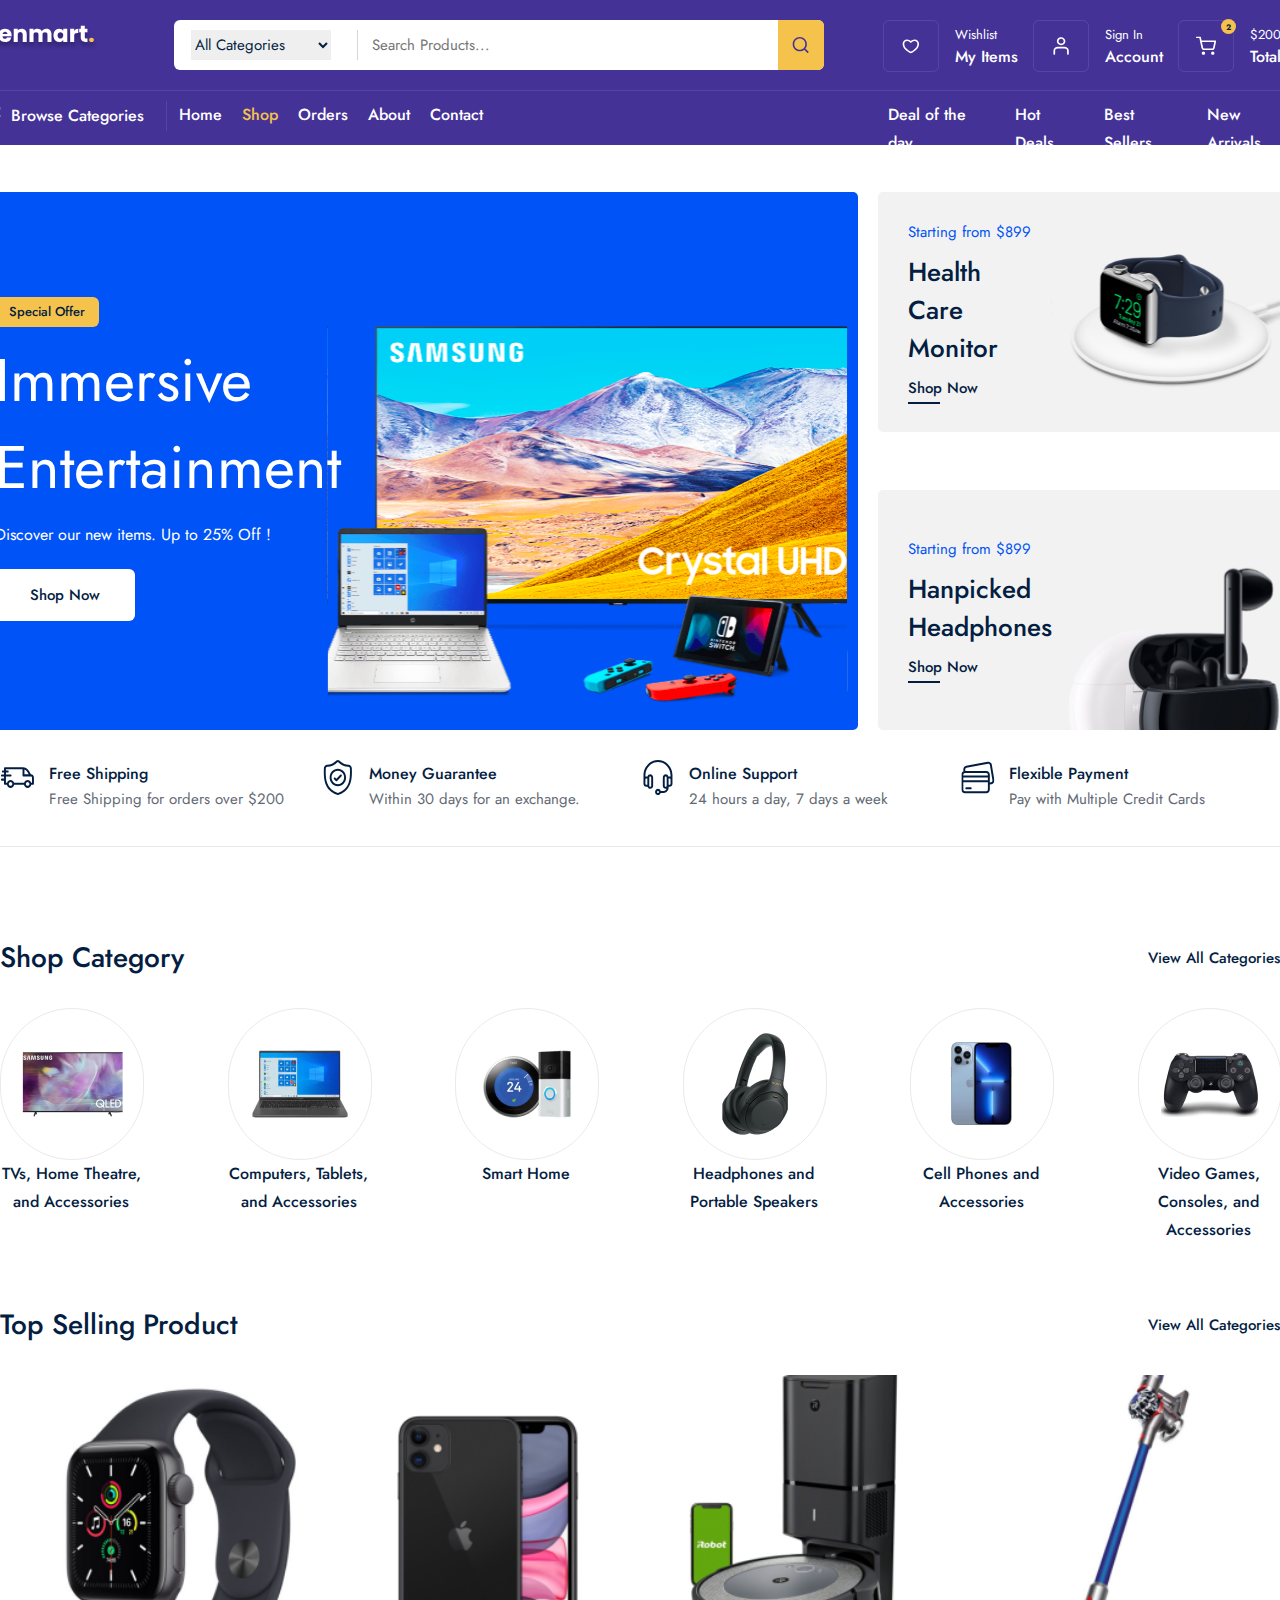
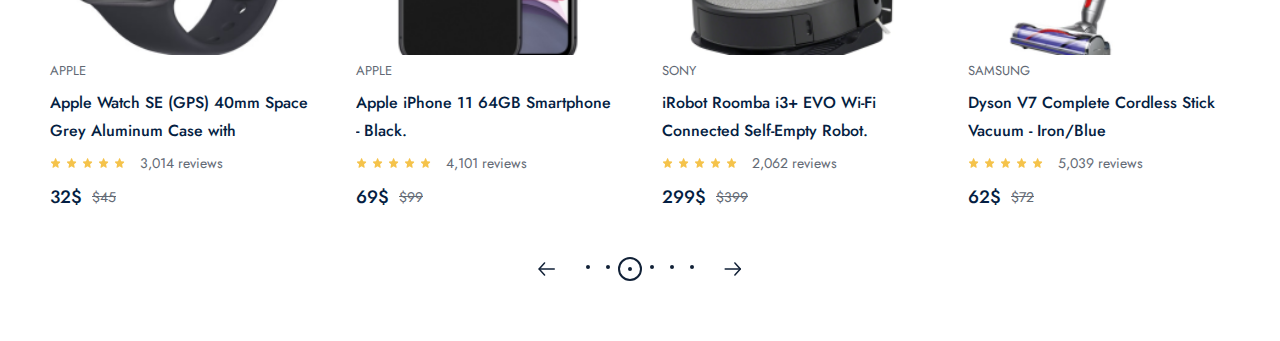
==== index.html @ 756225a0 "fix: refactor top selling product view" ====
<!DOCTYPE html>
<html lang="en">
  <head>
    <meta charset="UTF-8" />
    <meta name="viewport" content="width=device-width, initial-scale=1.0" />
    <title>Zenmart</title>
    <link
      href="https://fonts.googleapis.com/css2?family=Jost:ital,wght@0,100;0,200;0,300;0,400;0,500;0,600;0,700;0,800;0,900;1,100;1,200;1,300;1,400;1,500;1,600;1,700;1,800;1,900&display=swap"
      rel="stylesheet"
    />
    <link rel="stylesheet" href="public/css/command.css" />
    <link rel="stylesheet" href="public/css/home.css" />
  </head>
  <body>
    <div class="navbar_frame">
      <div class="container">
        <div class="navbar_top">
          <a href="">
            <img src="public/images/icons/Zenmart..svg" alt="" />
          </a>
          <div class="nav_search_frame">
            <div class="search_box">
              <div class="category_list">
                <select>
                  <option value="" selected>All Categories</option>
                  <option value="">Computer</option>
                </select>
              </div>
              <input type="sarch" placeholder="Search Products..." />
            </div>
            <div class="search_icon_box">
              <img src="public/images/icons/search 1.svg" alt="" />
            </div>
          </div>
          <div class="nav_top_menu">
            <a href="">
              <div class="top_menu_box">
                <div class="box_icon_box">
                  <img src="public/images/icons/heart 1.svg" alt="" />
                </div>
                <div class="box_info_box">
                  <span>Wishlist</span>
                  <strong>My Items</strong>
                </div>
              </div>
            </a>
            <a href="">
              <div class="top_menu_box">
                <div class="box_icon_box">
                  <img src="public/images/icons/profile 1.svg" alt="" />
                </div>
                <div class="box_info_box">
                  <span>Sign In</span>
                  <strong>Account</strong>
                </div>
              </div>
            </a>
            <a href="">
              <div class="top_menu_box">
                <div class="box_icon_box">
                  <div class="basket_count">2</div>
                  <img src="public/images/icons/shopping-cart 1.svg" alt="" />
                </div>
                <div class="box_info_box">
                  <span>$200.99</span>
                  <strong>Total</strong>
                </div>
              </div>
            </a>
          </div>
        </div>
        <div class="navbar_bott">
          <div class="navbar_bott_menu_box">
            <div class="browse_box">
              <img src="public/images/icons/Group 44.svg" alt="" />
              <span>Browse Categories</span>
            </div>
            <div class="navbar_route_menu">
              <div class="router_menu">
                <a href="">Home</a>
              </div>
              <div class="router_menu">
                <a href="" class="active">Shop</a>
              </div>
              <div class="router_menu">
                <a href="">Orders</a>
              </div>
              <div class="router_menu">
                <a href="">About</a>
              </div>
              <div class="router_menu">
                <a href="">Contact</a>
              </div>
            </div>
            <div class="sorting_menu">
              <span>Deal of the day</span>
              <span>Hot Deals</span>
              <span>Best Sellers</span>
              <span>New Arrivals</span>
            </div>
          </div>
        </div>
      </div>
    </div>
    <div class="home_page">
      <div class="header_frame">
        <div class="container">
          <div class="header_left">
            <div class="header_content">
              <div>Special Offer</div>
              <span>Immersive Entertainment</span>
              <p>Discover our new items. Up to 25% Off !</p>
              <a href="">Shop Now</a>
              <img src="public/images/other/Header image 1.svg" alt="" />
            </div>
          </div>
          <div class="header_right">
            <div class="header_box">
              <div class="box_left">
                <span>Starting from $899</span>
                <p>Health Care Monitor</p>
                <a href="">Shop Now</a>
                <div class="hover_border"></div>
              </div>
              <div class="box_right">
                <img src="public/images/other/Header1-2.svg" alt="" />
              </div>
            </div>
            <div class="header_box">
              <div class="box_left">
                <span>Starting from $899</span>
                <p>Hanpicked Headphones</p>
                <a href="">Shop Now</a>
                <div class="hover_border"></div>
              </div>
              <div class="box_right">
                <img src="public/images/other/Header1-3.svg" alt="" />
              </div>
            </div>
          </div>
        </div>
      </div>
      <div class="service_frame">
        <div class="container">
          <div class="service_box">
            <img src="public/images/icons/fast-delivery 1.svg" alt="" />
            <div class="service_content">
              <span>Free Shipping</span>
              <p>Free Shipping for orders over $200</p>
            </div>
          </div>
          <div class="service_box">
            <img src="public/images/icons/shield 1.svg" alt="" />
            <div class="service_content">
              <span>Money Guarantee</span>
              <p>Within 30 days for an exchange.</p>
            </div>
          </div>
          <div class="service_box">
            <img src="public/images/icons/headphones 1.svg" alt="" />
            <div class="service_content">
              <span>Online Support</span>
              <p>24 hours a day, 7 days a week</p>
            </div>
          </div>
          <div class="service_box">
            <img src="public/images/icons/credit-card 1.svg" alt="" />
            <div class="service_content">
              <span>Flexible Payment</span>
              <p>Pay with Multiple Credit Cards</p>
            </div>
          </div>
        </div>
      </div>
      <div class="shop_category_frame">
        <div class="container">
          <div class="category_top">
            <span>Shop Category</span>
            <a href="">View All Categories</a>
          </div>
          <div class="category_wrapper">
            <div class="category_box">
              <div class="category_img_box">
                <img src="public/images/category/TVs,Home.png" alt="" />
              </div>
              <span>TVs, Home Theatre, and Accessories</span>
            </div>
            <div class="category_box">
              <div class="category_img_box">
                <img
                  src="public/images/category/Computers,Tablets.png"
                  alt=""
                />
              </div>
              <span>Computers, Tablets, and Accessories</span>
            </div>
            <div class="category_box">
              <div class="category_img_box">
                <img src="public/images/category/Smart Home.png" alt="" />
              </div>
              <span>Smart Home</span>
            </div>
            <div class="category_box">
              <div class="category_img_box">
                <img src="public/images/category/Headphones.png" alt="" />
              </div>
              <span>Headphones and Portable Speakers</span>
            </div>
            <div class="category_box">
              <div class="category_img_box">
                <img src="public/images/category/Cell phone.png" alt="" />
              </div>
              <span>Cell Phones and Accessories</span>
            </div>
            <div class="category_box">
              <div class="category_img_box">
                <img src="public/images/category/Video Games.png" alt="" />
              </div>
              <span>Video Games, Consoles, and Accessories</span>
            </div>
          </div>
        </div>
      </div>
      <div class="selling_product_frame">
        <div class="container">
          <div class="category_top">
            <span>Top Selling Product</span>
            <a href="">View All Categories</a>
          </div>
          <div class="product_wrapper">
            <div class="next_prev_box">
              <img src="public/images/icons/Arrows-1.svg" alt="" />
            </div>
            <div class="product_boxes">
              <div class="product_box">
                <a href="">
                  <div
                    class="product_img_box"
                    style="
                      background: url('public/images/products/Apple\ watch.png');
                      background-size: cover;
                    "
                  >
                    <div class="hover_box">
                      <button>Add to Cart</button>
                    </div>
                  </div>
                </a>
                <div class="product_content_box">
                  <span class="product_title">Apple</span>
                  <a href="">
                    <p class="product_desc">
                      Apple Watch SE (GPS) 40mm Space Grey Aluminum Case with
                    </p>
                  </a>
                  <div class="review_box">
                    <img src="public/images/icons/star.svg" alt="" />
                    <img src="public/images/icons/star.svg" alt="" />
                    <img src="public/images/icons/star.svg" alt="" />
                    <img src="public/images/icons/star.svg" alt="" />
                    <img src="public/images/icons/star.svg" alt="" />
                    <span>3,014 reviews</span>
                  </div>
                  <div class="price_box">
                    <strong>32$</strong>
                    <span>$45</span>
                  </div>
                </div>
              </div>
              <div class="product_box">
                <a href="">
                  <div
                    class="product_img_box"
                    style="
                      background: url('public/images/products/Iphone.png');
                      background-size: cover;
                    "
                  >
                    <div class="hover_box">
                      <button>Add to Cart</button>
                    </div>
                  </div>
                </a>
                <div class="product_content_box">
                  <span class="product_title">Apple</span>
                  <a href="">
                    <p class="product_desc">
                      Apple iPhone 11 64GB Smartphone - Black.
                    </p>
                  </a>
                  <div class="review_box">
                    <img src="public/images/icons/star.svg" alt="" />
                    <img src="public/images/icons/star.svg" alt="" />
                    <img src="public/images/icons/star.svg" alt="" />
                    <img src="public/images/icons/star.svg" alt="" />
                    <img src="public/images/icons/star.svg" alt="" />
                    <span>4,101 reviews</span>
                  </div>
                  <div class="price_box">
                    <strong>69$</strong>
                    <span>$99</span>
                  </div>
                </div>
              </div>
              <div class="product_box">
                <a href="">
                  <div
                    class="product_img_box"
                    style="
                      background: url('public/images/products/iRobot.png');
                      background-size: cover;
                    "
                  >
                    <div class="hover_box">
                      <button>Add to Cart</button>
                    </div>
                  </div>
                </a>
                <div class="product_content_box">
                  <span class="product_title">Sony</span>
                  <a href="">
                    <p class="product_desc">
                      iRobot Roomba i3+ EVO Wi-Fi Connected Self-Empty Robot.
                    </p>
                  </a>
                  <div class="review_box">
                    <img src="public/images/icons/star.svg" alt="" />
                    <img src="public/images/icons/star.svg" alt="" />
                    <img src="public/images/icons/star.svg" alt="" />
                    <img src="public/images/icons/star.svg" alt="" />
                    <img src="public/images/icons/star.svg" alt="" />
                    <span>2,062 reviews</span>
                  </div>
                  <div class="price_box">
                    <strong>299$</strong>
                    <span>$399</span>
                  </div>
                </div>
              </div>
              <div class="product_box">
                <a href="">
                  <div
                    class="product_img_box"
                    style="
                      background: url('public/images/products/Dyson\ v7.png');
                      background-size: cover;
                    "
                  >
                    <div class="hover_box">
                      <button>Add to Cart</button>
                    </div>
                  </div>
                </a>
                <div class="product_content_box">
                  <span class="product_title">Samsung</span>
                  <a href="">
                    <p class="product_desc">
                      Dyson V7 Complete Cordless Stick Vacuum - Iron/Blue
                    </p>
                  </a>
                  <div class="review_box">
                    <img src="public/images/icons/star.svg" alt="" />
                    <img src="public/images/icons/star.svg" alt="" />
                    <img src="public/images/icons/star.svg" alt="" />
                    <img src="public/images/icons/star.svg" alt="" />
                    <img src="public/images/icons/star.svg" alt="" />
                    <span>5,039 reviews</span>
                  </div>
                  <div class="price_box">
                    <strong>62$</strong>
                    <span>$72</span>
                  </div>
                </div>
              </div>
            </div>
            <div class="next_prev_box">
              <img src="public/images/icons/Arrows-2.svg" alt="" />
            </div>
          </div>
          <div class="pagination_box">
            <div class="pagination_main">
              <img src="public/images/icons/arrow-right.svg" alt="" />
              <div class="pagination_dot">
                <div class="dot">
                  <div></div>
                </div>
                <div class="dot">
                  <div></div>
                </div>
                <div class="dot active">
                  <div></div>
                </div>
                <div class="dot">
                  <div></div>
                </div>
                <div class="dot">
                  <div></div>
                </div>
                <div class="dot">
                  <div></div>
                </div>
              </div>
              <img src="public/images/icons/arrow-left.svg" alt="" />
            </div>
          </div>
        </div>
      </div>
    </div>
  </body>
</html>
---- public/css/command.css ----
html,
body {
  margin: 0;
  padding: 0;
}

a {
  text-decoration: none;
}

p {
  margin: 0;
}

.container {
  position: relative;
  width: 1320px;
  height: auto;
  display: flex;
}

/* NAVBAR */

.navbar_frame {
  position: relative;
  width: 100%;
  height: 145px;
  display: flex;
  flex-direction: row;
  justify-content: center;
  background: #443297;
}

.navbar_frame .container {
  padding: 20px 0px 14px;
  flex-direction: column;
}

.navbar_frame .navbar_top {
  width: 100%;
  height: 50px;

  display: flex;
  flex-direction: row;
}

.navbar_frame .navbar_top > a img {
  margin-right: 76px;
  width: 117px;
  height: 36px;
}

.navbar_frame .navbar_top .nav_search_frame {
  width: 650px;
  height: 50px;

  display: flex;
  flex-direction: row;
  align-items: center;

  background-color: #fff;
  border-radius: 6px;
}

.navbar_frame .navbar_top .search_box {
  padding: 10px 17px;
  width: auto;
  height: auto;

  display: flex;
  flex-direction: row;
  align-items: center;
}

.navbar_frame .search_box .category_list {
  width: 166px;
  height: 30px;

  display: flex;
  flex-direction: row;
  align-items: center;

  border-right: 1px solid #d6d6d6;
}

.navbar_frame .category_list select {
  width: 140px;
  height: 30px;

  border: none;
  outline: none;

  color: var(--Color-Text-Dark, #041e42);

  font-family: Jost;
  font-size: 15px;
  font-style: normal;
  font-weight: 400;
  line-height: 22px;
}

.navbar_frame .search_box input {
  margin-left: 12px;
  width: 387px;
  height: 22px;

  border: none;
  outline: none;

  color: var(--Color-Text-Light, #626974);

  font-family: Jost;
  font-size: 15px;
  font-style: normal;
  font-weight: 400;
  line-height: 22px;
}

.navbar_frame .nav_search_frame .search_icon_box {
  width: 50px;
  height: 50px;

  display: flex;
  justify-content: center;
  align-items: center;

  background: #f5c34b;
  border-radius: 0px 6px 6px 0px;
}

.navbar_frame .search_icon_box img {
  width: 20px;
  height: 20px;
}

.navbar_frame .navbar_top .nav_top_menu {
  margin-left: 59px;
  width: 416px;
  height: 50px;

  display: flex;
  flex-direction: row;
  justify-content: space-between;
}

.navbar_frame .nav_top_menu .top_menu_box {
  display: flex;
  flex-direction: row;
  align-items: center;
  cursor: pointer;
}

.navbar_frame .top_menu_box .box_icon_box {
  position: relative;
  margin-right: 16px;
  width: 54px;
  height: 50px;

  display: flex;
  justify-content: center;
  align-items: center;
  border-radius: 6px;
  border: 1px solid rgba(255, 255, 255, 0.1);
}

.navbar_frame .box_icon_box img {
  width: 22px;
  height: 22px;
}

.navbar_frame .top_menu_box .box_info_box {
  display: flex;
  flex-direction: column;
}

.navbar_frame .box_info_box span {
  font-family: Jost;
  font-size: 13px;
  font-style: normal;
  font-weight: 400;
  line-height: 22px;
  color: #fff;
}

.navbar_frame .box_info_box strong {
  color: #fff;
  font-family: Jost;
  font-size: 16px;
  font-style: normal;
  font-weight: 500;
  line-height: 22px;
}

.navbar_frame .box_icon_box .basket_count {
  position: absolute;
  width: 15px;
  height: 15px;
  top: -2px;
  right: -3px;

  display: flex;
  align-items: center;
  justify-content: center;

  background-color: #f5c34b;
  border-radius: 50%;
  color: #0b1e40;
  font-family: Jost;
  font-size: 8px;
  font-style: normal;
  font-weight: 700;
  line-height: normal;
}

.navbar_frame .navbar_bott {
  margin-top: 20px;
  width: 100%;
  height: 40px;

  display: flex;
  flex-direction: row;

  border-top: 1px solid #5746a1;
}

.navbar_frame .navbar_bott .navbar_bott_menu_box {
  margin-top: 10px;
  width: auto;
  height: auto;

  display: flex;
  flex-direction: row;
}

.navbar_frame .navbar_bott_menu_box .browse_box {
  width: 185px;
  height: 30px;

  display: flex;
  flex-direction: row;
  align-items: center;
  border-right: 1px solid #5746a1;
}

.navbar_frame .browse_box img {
  margin-right: 10px;
  width: 20px;
  height: 18px;
}

.navbar_frame .browse_box span {
  font-family: Jost;
  font-size: 16px;
  font-style: normal;
  font-weight: 500;
  line-height: 28px;
  color: #fff;
}

.navbar_frame .navbar_bott_menu_box .navbar_route_menu {
  margin-left: 12px;
  width: 690px;

  display: flex;
  flex-direction: row;
}

.navbar_frame .navbar_route_menu .router_menu {
  margin-right: 20px;
  width: auto;
  height: 41px;

  display: flex;
}

.navbar_frame .router_menu a {
  font-family: Jost;
  font-size: 16px;
  font-style: normal;
  font-weight: 500;
  line-height: 28px;
  color: #fff;
}

.navbar_frame .router_menu a.active {
  color: #f5c34b;
}

.navbar_frame .navbar_bott_menu_box .sorting_menu {
  display: flex;
  flex-direction: row;
}

.navbar_frame .sorting_menu span {
  margin-left: 20px;
  font-family: Jost;
  font-size: 16px;
  font-style: normal;
  font-weight: 500;
  line-height: 28px;
  color: #fff;
}
---- public/css/home.css ----
.home_page {
  padding-bottom: 60px;
  display: flex;
  flex-direction: column;
}

.container .category_top {
  width: 100%;
  height: auto;

  display: flex;
  flex-direction: row;
  justify-content: space-between;
  align-items: center;
}

.container .category_top span {
  font-family: "Jost";
  font-size: 1.75rem;
  font-style: normal;
  font-weight: 500;
  line-height: normal;
  color: var(--Color-Text-Dark, #041e42);
  text-transform: capitalize;
}

.container .category_top a {
  font-family: "Jost";
  font-size: 0.9375rem;
  font-style: normal;
  font-weight: 500;
  line-height: 1.375rem;
  color: var(--Color-Text-Dark, #041e42);
  text-transform: capitalize;
}

.container .category_top a:hover {
  border-bottom: 1px solid #041e42;
}

/* PAGINATION */
.container .pagination_box {
  margin-top: 30px;
  width: 100%;
  height: auto;

  display: flex;
  flex-direction: row;
  justify-content: center;
}

.container .pagination_box .pagination_main {
  width: auto;
  height: 24px;

  display: flex;
  flex-direction: row;
  align-items: center;
}

.container .pagination_main img {
  cursor: pointer;
}

.container .pagination_main .pagination_dot {
  margin: 0px 20px;
  display: flex;
  flex-direction: row;
}

.container .pagination_dot .dot {
  width: 20px;
  height: 20px;

  display: flex;
  align-items: center;
  justify-content: center;

  border-radius: 50%;
}

.container .pagination_dot .dot.active {
  border: 2px solid #112137;
}

.container .pagination_dot .dot div {
  width: 4px;
  height: 4px;
  background: #112137;
  border-radius: 50%;
}

.header_frame {
  position: relative;
  margin-top: 47px;
  width: 100%;
  height: auto;

  display: flex;
  justify-content: center;
}

.header_frame .container {
  flex-direction: row;
}

.header_frame .container .header_left {
  position: relative;
  padding: 15px;
  width: 871px;
  height: 508px;

  background-color: #0053f6;
  background-image: url("../images/other/header\ bg.svg");
  border-radius: 5px;
}

.header_frame .header_left .header_content {
  margin-top: 90px;
  display: flex;
  flex-direction: column;
}

.header_frame .header_content div {
  width: 104px;
  height: 30px;
  display: flex;
  justify-content: center;
  align-items: center;

  background: #f5c34b;
  border-radius: 6px;

  color: var(--Color-Text-Dark, #041e42);

  font-family: Jost;
  font-size: 0.8125rem;
  font-style: normal;
  font-weight: 500;
  line-height: 1.375rem;
}

.header_frame .header_content span {
  margin-top: 10px;
  width: 428px;

  color: var(--Bg-White, #fff);
  font-family: Jost;
  font-size: 3.75rem;
  font-style: normal;
  font-weight: 400;
  line-height: normal;
}

.header_frame .header_content p {
  margin-top: 10px;

  color: var(--Bg-White, #fff);

  font-family: Jost;
  font-size: 1rem;
  font-style: normal;
  font-weight: 400;
  line-height: 1.75rem;
}

.header_frame .header_content a {
  margin-top: 20px;
  width: 140px;
  height: 52px;

  display: flex;
  align-items: center;
  justify-content: center;

  background-color: #ffffff;
  border-radius: 6px;

  color: var(--Color-Text-Dark, #041e42);
  text-align: center;

  font-family: Jost;
  font-size: 0.9375rem;
  font-style: normal;
  font-weight: 500;
  line-height: 1.375rem;
}

.header_frame .header_content img {
  position: absolute;
  right: 10px;
}

.header_frame .container .header_right {
  position: relative;
  display: flex;
  flex-direction: column;
  justify-content: space-between;
}

.header_frame .header_right .header_box {
  margin-left: 20px;
  width: 422px;
  height: 240px;

  display: flex;
  flex-direction: row;
  background: #f2f2f2;
  border-radius: 5px;
}

.header_frame .header_right .box_left {
  margin-left: 30px;
  width: 50%;
  display: flex;
  flex-direction: column;
  justify-content: center;
}

.header_frame .box_left span {
  font-family: Jost;
  font-size: 0.9375rem;
  font-style: normal;
  font-weight: 400;
  line-height: 1.375rem;
  color: #0053f6;
}

.header_frame .box_left p {
  margin: 10px 0px;
  font-family: Jost;
  font-size: 1.625rem;
  font-style: normal;
  font-weight: 500;
  line-height: normal;
  color: var(--Color-Text-Dark, #041e42);
}

.header_frame .box_left a {
  font-family: Jost;
  font-size: 0.9375rem;
  font-style: normal;
  font-weight: 500;
  line-height: 1.375rem;
  color: var(--Color-Text-Dark, #041e42);
}

.header_frame .box_left .hover_border {
  margin-top: 3px;
  width: 32px;
  height: 2px;

  background: #041e42;
}

.header_frame .header_box .box_right {
  width: 100%;
}

.header_frame .box_right img {
  width: 100%;
  height: 100%;
}

/* SERVICE */
.home_page .service_frame {
  position: relative;
  margin-top: 30px;
  width: 100%;
  height: auto;

  display: flex;
  justify-content: center;
}

.service_frame .container {
  flex-direction: row;
}

.service_frame .container .service_box {
  width: 25%;
  height: 86px;

  display: flex;
  flex-direction: row;

  border-bottom: 1px solid #eaeaea;
}

.service_frame .service_box img {
  width: 35px;
  height: 35px;
}

.service_frame .service_box .service_content {
  margin-left: 14px;
  display: flex;
  flex-direction: column;
}

.service_frame .service_content span {
  font-family: Jost;
  font-size: 1rem;
  font-style: normal;
  font-weight: 500;
  line-height: 1.75rem;
  color: var(--Color-Text-Dark, #041e42);
}

.service_frame .service_content p {
  font-family: Jost;
  font-size: 0.9375rem;
  font-style: normal;
  font-weight: 400;
  line-height: 1.375rem;
  color: var(--Color-Text-Light, #626974);
}

/* SHOP CATEGORY */
.shop_category_frame {
  position: relative;
  margin-top: 90px;
  width: 100%;
  height: auto;

  display: flex;
  justify-content: center;
}

.shop_category_frame .container {
  flex-direction: column;
}

.shop_category_frame .container .category_wrapper {
  margin-top: 30px;
  width: 100%;
  height: auto;

  display: flex;
  flex-direction: row;
  justify-content: space-between;
}

.shop_category_frame .category_wrapper .category_box {
  width: 142px;
  height: auto;

  display: flex;
  flex-direction: column;
}

.shop_category_frame .category_box .category_img_box {
  width: 100%;
  height: 150px;

  display: flex;
  align-items: center;
  justify-content: center;

  border: 1px solid #eaeaea;
  border-radius: 150px;
}

.shop_category_frame .category_box span {
  text-align: center;
  font-family: Jost;
  font-size: 1rem;
  font-style: normal;
  font-weight: 500;
  line-height: 1.75rem;
  color: var(--Color-Text-Dark, #041e42);
}

/* SELLING PRODUCT */
.selling_product_frame {
  position: relative;
  margin-top: 60px;
  width: 100%;
  height: auto;

  display: flex;
  flex-direction: row;
  justify-content: center;
}

.selling_product_frame .container {
  flex-direction: column;
}

.selling_product_frame .container .product_wrapper {
  position: relative;
  margin-top: 30px;
  width: 100%;
  height: auto;

  display: flex;
  flex-direction: row;
  justify-content: space-between;
}

.selling_product_frame .product_wrapper .next_prev_box {
  width: 25px;
}

.selling_product_frame .next_prev_box img {
  position: absolute;
  top: 50%;
  cursor: pointer;
}

.selling_product_frame .product_wrapper .product_boxes {
  position: relative;
  width: 1224px;
  height: 452px;

  display: flex;
  flex-direction: row;
}

.selling_product_frame .product_boxes .product_box {
  width: 306px;
  height: 100%;

  display: flex;
  flex-direction: column;
  /* cursor: pointer; */
}

.selling_product_frame .product_box .product_img_box {
  width: 100%;
  height: 280px;
}

.selling_product_frame .product_img_box .hover_box {
  display: none;
  width: 100%;
  height: 100%;

  flex-direction: column;
  justify-content: flex-end;
  align-items: center;
}

.selling_product_frame .hover_box button {
  margin-bottom: 10px;
  width: 260px;
  height: 50px;

  display: flex;
  align-items: center;
  justify-content: center;
  outline: none;
  border: none;

  border-radius: 6px;
  background: #0053f6;
  box-shadow: 0px 5px 20px 0px rgba(0, 83, 246, 0.1);

  color: var(--Bg-White, #fff);
  text-align: center;

  font-family: "Jost";
  font-size: 0.9375rem;
  font-style: normal;
  font-weight: 500;
  line-height: 1.375rem;
}

.selling_product_frame .product_img_box:hover .hover_box {
  display: flex;
}

.selling_product_frame .product_box .product_content_box {
  padding: 5px 22px;
  width: 100%;
  height: auto;
  box-sizing: border-box;
}

.selling_product_frame .product_content_box .product_title {
  color: var(--Color-Text-Light, #626974);
  font-family: Jost;
  font-size: 13px;
  font-style: normal;
  font-weight: 400;
  line-height: 22px; /* 169.231% */
  text-transform: uppercase;
}

.selling_product_frame .product_content_box .product_desc {
  overflow: hidden;
  height: 56px;
  margin-top: 7px;
  font-family: Jost;
  font-size: 16px;
  font-style: normal;
  font-weight: 500;
  line-height: 28px;

  color: #041e42;
}

.selling_product_frame .product_content_box .review_box {
  margin-top: 7px;
  display: flex;
  flex-direction: row;
  align-items: center;
}

.selling_product_frame .review_box img {
  margin-right: 5px;
}

.selling_product_frame .review_box span {
  margin-left: 10px;

  font-family: Jost;
  font-size: 14px;
  font-style: normal;
  font-weight: 400;
  line-height: 22px;
  color: #626974;
}

.selling_product_frame .product_content_box .price_box {
  margin-top: 10px;
  display: flex;
  flex-direction: row;
  align-items: center;
}

.selling_product_frame .price_box strong {
  font-family: Jost;
  font-size: 18px;
  font-style: normal;
  font-weight: 500;
  line-height: normal;
  color: #041e42;
}

.selling_product_frame .price_box span {
  margin-left: 10px;
  color: #626974;
  font-family: Jost;
  font-size: 14px;
  font-style: normal;
  font-weight: 400;
  line-height: 22px;
  text-decoration-line: line-through;
}
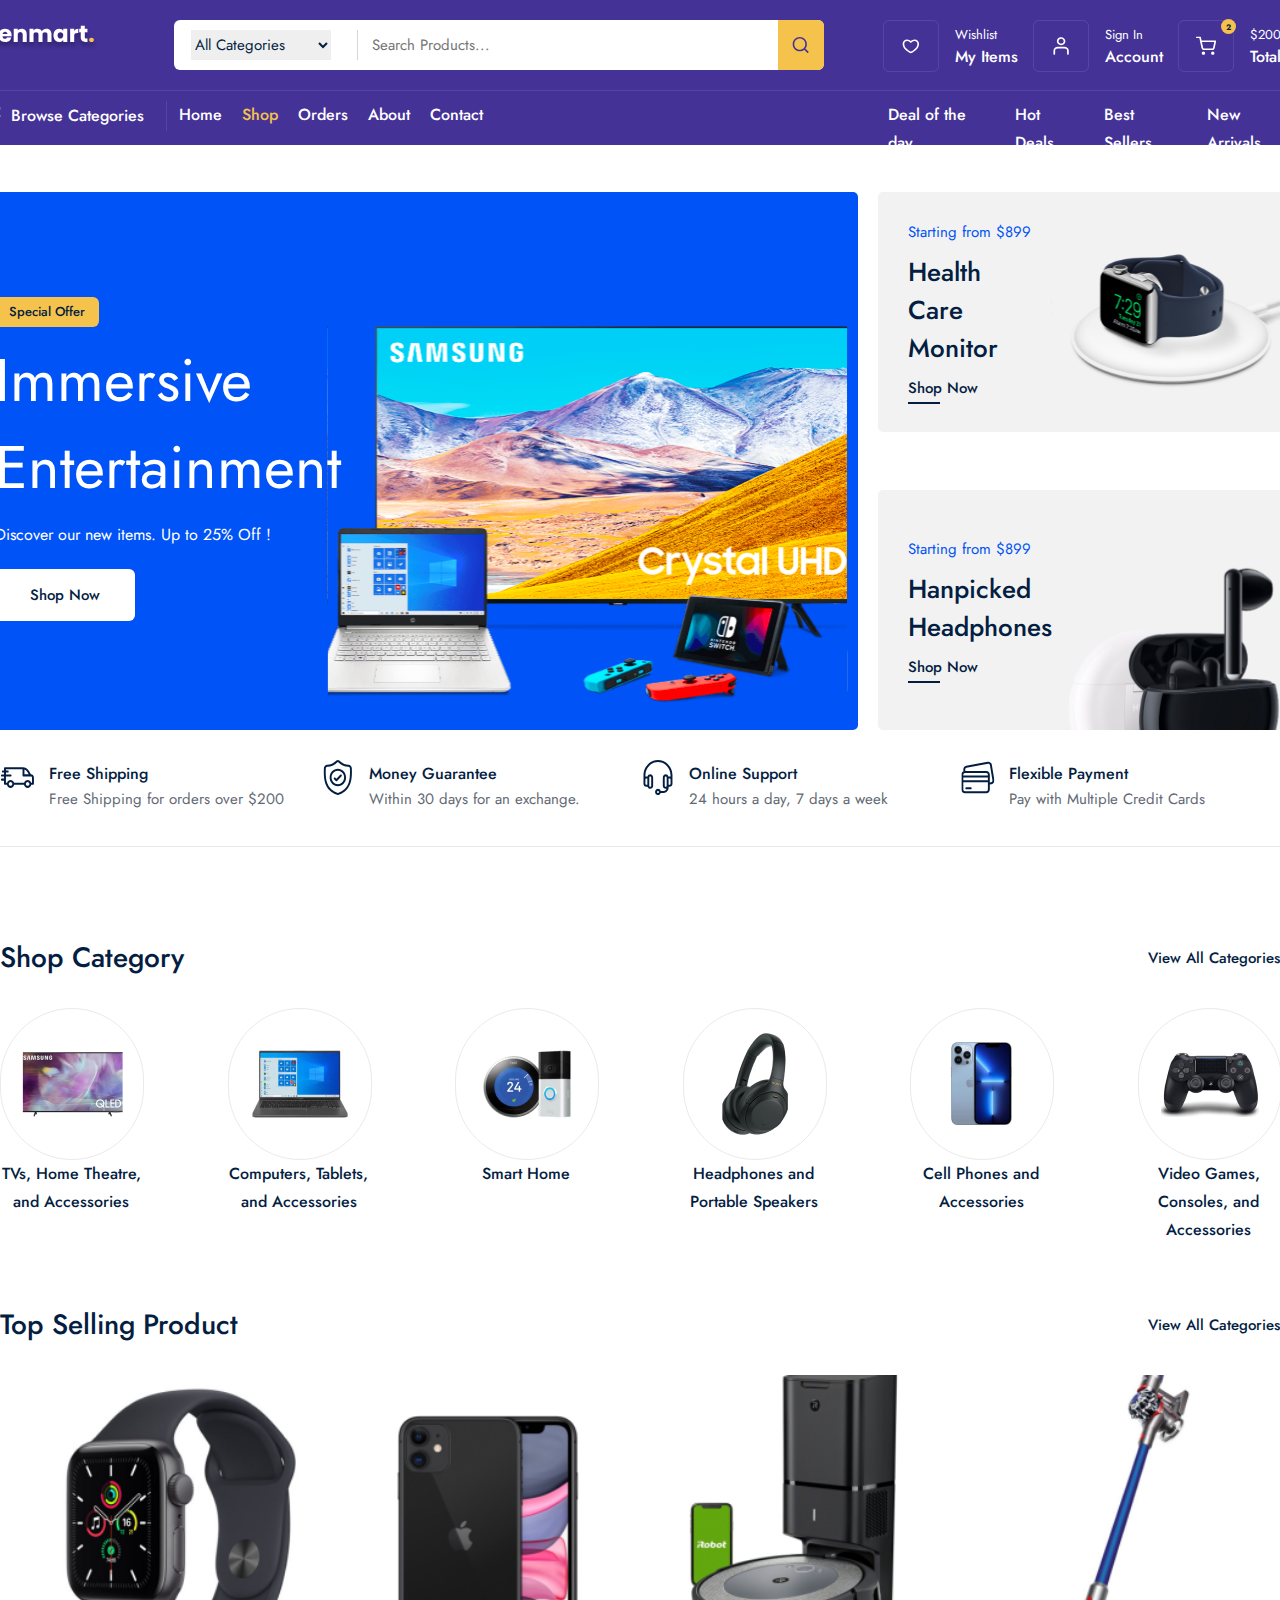
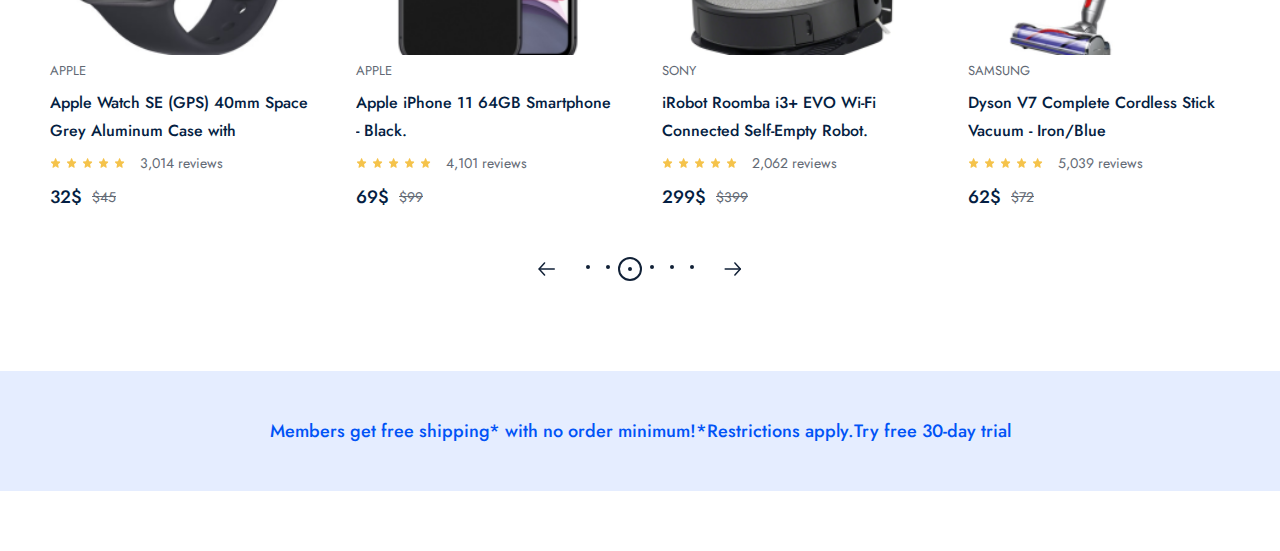
==== commit efd87942: "feat: completed adv section view" ====
--- a/index.html
+++ b/index.html
@@ -405,6 +405,10 @@
           </div>
         </div>
       </div>
+      <div class="adv_frame">
+        Members get free shipping* with no order minimum!*Restrictions apply.Try
+        free 30-day trial
+      </div>
     </div>
   </body>
 </html>
--- a/public/css/home.css
+++ b/public/css/home.css
@@ -548,3 +548,21 @@
   line-height: 22px;
   text-decoration-line: line-through;
 }
+
+.home_page .adv_frame {
+  margin-top: 90px;
+  width: 100%;
+  height: 120px;
+
+  display: flex;
+  align-items: center;
+  justify-content: center;
+
+  background-color: #e5edff;
+  font-family: Jost;
+  font-size: 18px;
+  font-weight: 500;
+  line-height: 26.01px;
+
+  color: #0053f6;
+}
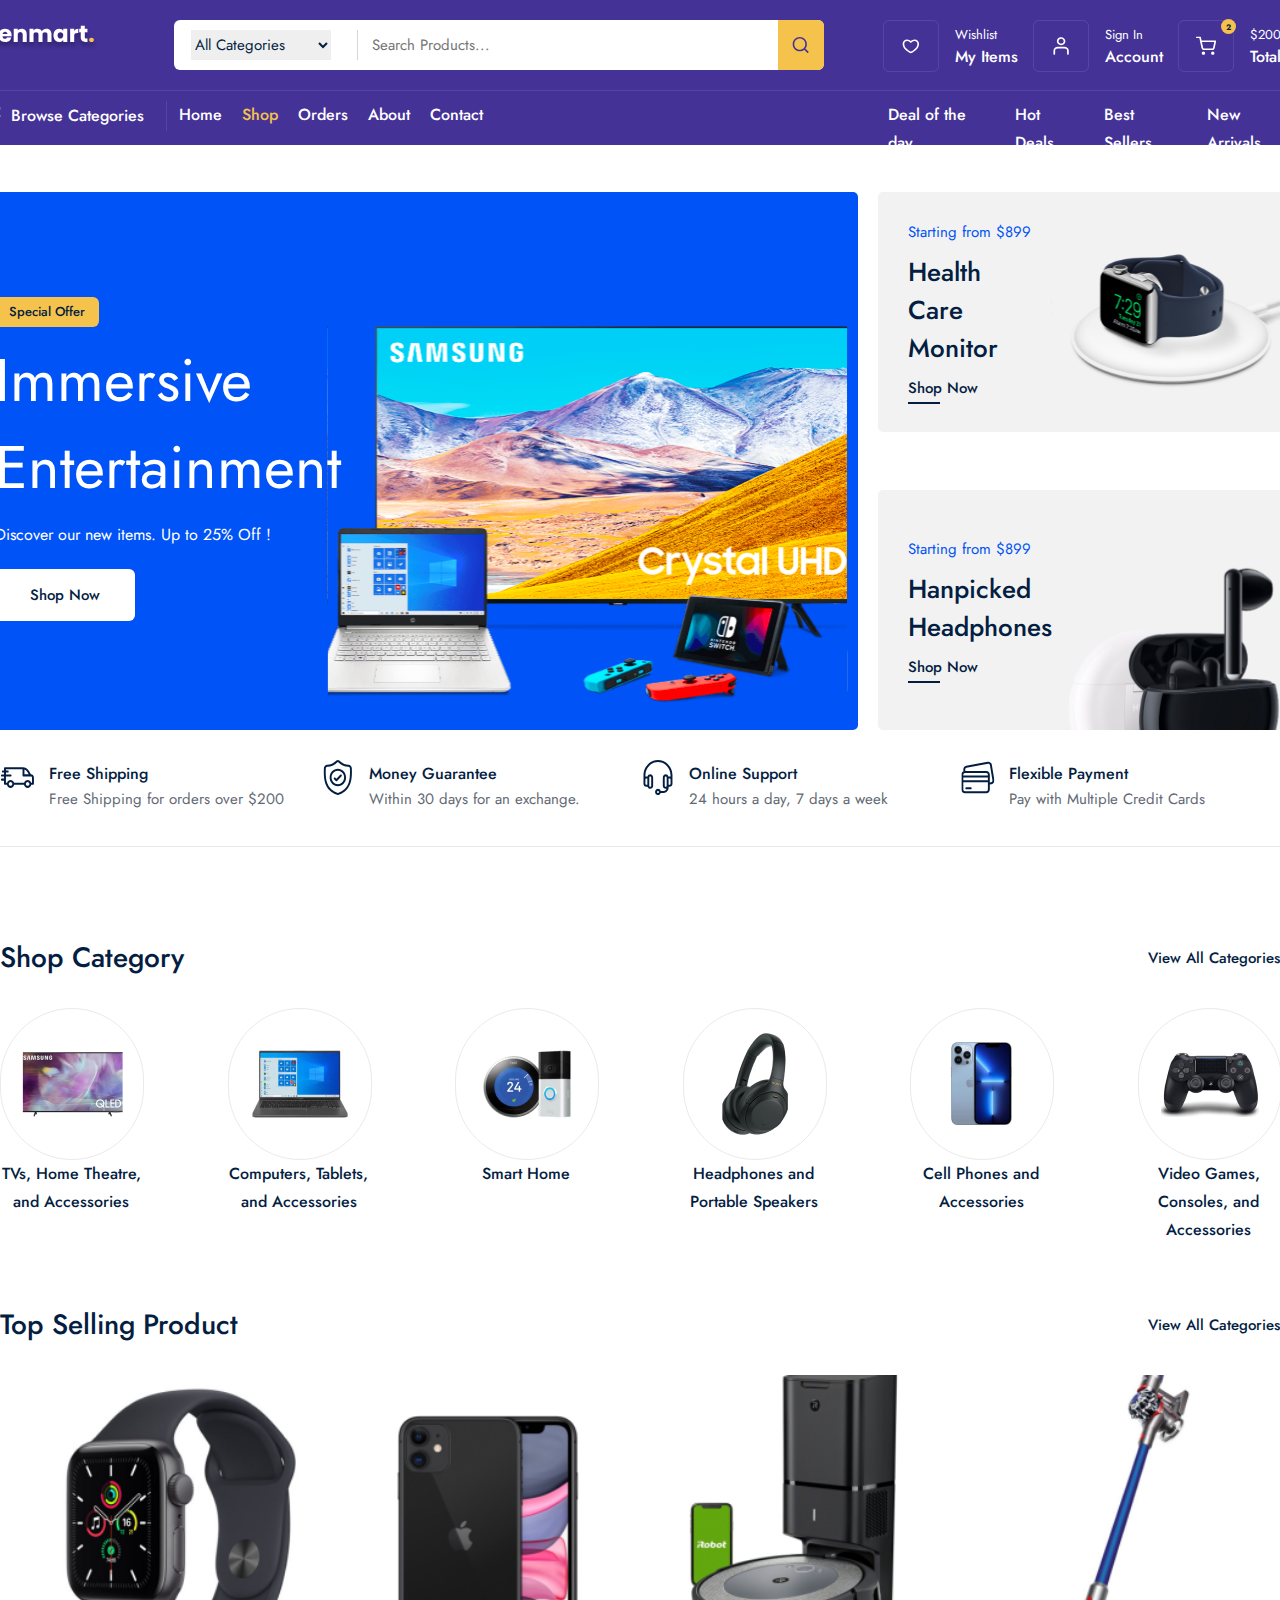
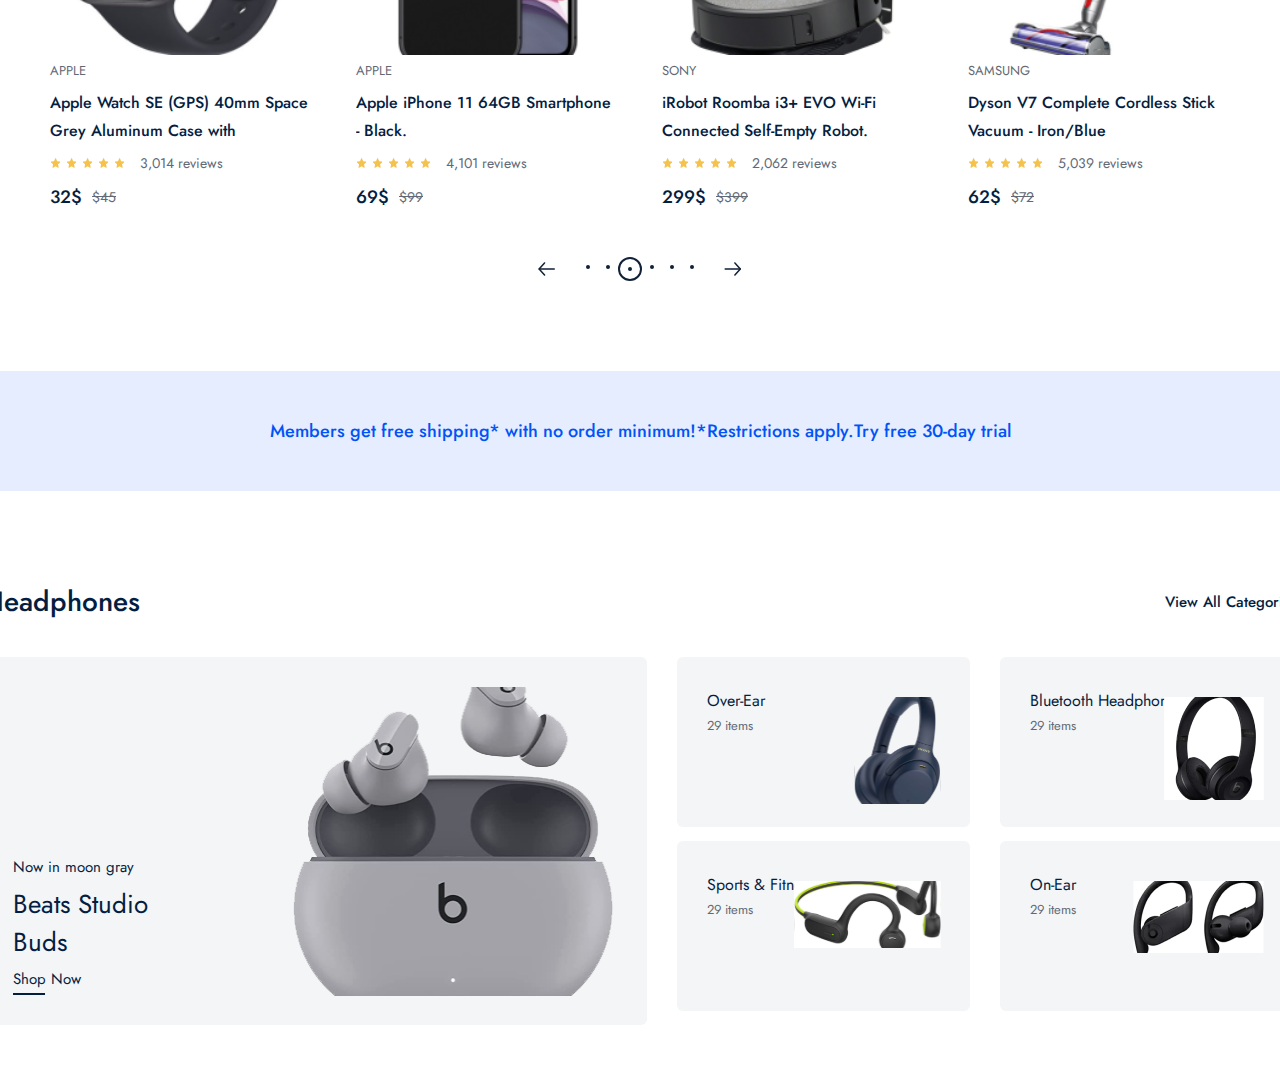
==== commit de4ae555: "feat: completed spec product view" ====
--- a/index.html
+++ b/index.html
@@ -409,6 +409,58 @@
         Members get free shipping* with no order minimum!*Restrictions apply.Try
         free 30-day trial
       </div>
+      <div class="spec_product_frame">
+        <div class="container">
+          <div class="category_top">
+            <span>Headphones</span>
+            <a href="">View All Categories</a>
+          </div>
+          <div class="spec_product_wrapper">
+            <div class="big_product_box">
+              <div class="big_product_content">
+                <span>Now in moon gray</span>
+                <p>Beats Studio Buds</p>
+                <a href="">Shop Now</a>
+                <div class="hover_border"></div>
+              </div>
+              <img src="public/images/products/Beats studio buds.png" alt="" />
+            </div>
+            <div class="small_product_wrapper">
+              <div class="small_product_box">
+                <div class="small_product_content">
+                  <strong>Over-Ear</strong>
+                  <span>29 items</span>
+                </div>
+                <img src="public/images/products/7707.svg" alt="" />
+              </div>
+              <div class="small_product_box">
+                <div class="small_product_content">
+                  <strong>Bluetooth Headphones</strong>
+                  <span>29 items</span>
+                </div>
+                <img src="public/images/products/on-ear.png" alt="" />
+              </div>
+              <div class="small_product_box">
+                <div class="small_product_content">
+                  <strong>Sports & Fitness</strong>
+                  <span>29 items</span>
+                </div>
+                <img src="public/images/products/9313.svg" alt="" />
+              </div>
+              <div class="small_product_box">
+                <div class="small_product_content">
+                  <strong>On-Ear</strong>
+                  <span>29 items</span>
+                </div>
+                <img
+                  src="public/images/products/bluetooth headphones.png"
+                  alt=""
+                />
+              </div>
+            </div>
+          </div>
+        </div>
+      </div>
     </div>
   </body>
 </html>
--- a/public/css/home.css
+++ b/public/css/home.css
@@ -90,6 +90,15 @@
   border-radius: 50%;
 }
 
+.container .hover_border {
+  margin-top: 3px;
+  width: 32px;
+  height: 2px;
+
+  background: #041e42;
+}
+
+/* HEADER */
 .header_frame {
   position: relative;
   margin-top: 47px;
@@ -245,14 +254,6 @@
   color: var(--Color-Text-Dark, #041e42);
 }
 
-.header_frame .box_left .hover_border {
-  margin-top: 3px;
-  width: 32px;
-  height: 2px;
-
-  background: #041e42;
-}
-
 .header_frame .header_box .box_right {
   width: 100%;
 }
@@ -566,3 +567,141 @@
 
   color: #0053f6;
 }
+
+/* SPEC PRODUCT */
+
+.home_page .spec_product_frame {
+  position: relative;
+  margin-top: 90px;
+  width: 100%;
+  height: auto;
+
+  display: flex;
+  flex-direction: row;
+  justify-content: center;
+}
+
+.spec_product_frame .container {
+  flex-direction: column;
+}
+
+.container .spec_product_wrapper {
+  position: relative;
+  margin-top: 35px;
+  width: 100%;
+  height: auto;
+
+  display: flex;
+  flex-direction: row;
+}
+
+.spec_product_wrapper .big_product_box {
+  position: relative;
+  padding: 30px;
+  width: 664px;
+  height: 368px;
+
+  display: flex;
+  flex-direction: row;
+
+  box-sizing: border-box;
+  background: #f3f5f6;
+  border-radius: 6px;
+}
+
+.big_product_box .big_product_content {
+  width: 160px;
+  display: flex;
+  flex-direction: column;
+  justify-content: flex-end;
+}
+
+.big_product_content span {
+  color: rgb(4, 30, 66);
+  font-family: Jost;
+  font-size: 15px;
+  font-weight: 400;
+  line-height: 22px;
+}
+
+.big_product_content p {
+  margin: 7px 0;
+  color: rgb(4, 30, 66);
+  font-family: Jost;
+  font-size: 26px;
+  font-weight: 400;
+  line-height: 38px;
+}
+
+.big_product_content a {
+  color: rgb(4, 30, 66);
+  font-family: Jost;
+  font-size: 15px;
+  font-weight: 400;
+  line-height: 22px;
+}
+
+.big_product_box img {
+  position: absolute;
+  width: 322px;
+  height: 309px;
+  right: 5%;
+}
+
+.spec_product_wrapper .small_product_wrapper {
+  margin-left: 30px;
+  width: 620px;
+  height: 368px;
+
+  display: flex;
+  flex-direction: row;
+  flex-wrap: wrap;
+}
+
+.small_product_wrapper .small_product_box {
+  position: relative;
+  padding: 30px;
+  width: 293px;
+  height: 170px;
+
+  display: flex;
+  flex-direction: row;
+
+  box-sizing: border-box;
+  background: #f3f5f6;
+  border-radius: 6px;
+}
+.small_product_box:nth-child(odd) {
+  margin-right: 30px;
+}
+
+.small_product_box .small_product_content {
+  display: flex;
+  flex-direction: column;
+}
+
+.small_product_content span {
+  color: rgb(98, 105, 116);
+  font-family: Jost;
+  font-size: 13px;
+  font-weight: 400;
+  line-height: 22px;
+  letter-spacing: 0%;
+  text-align: left;
+}
+
+.small_product_content strong {
+  color: rgb(4, 30, 66);
+  font-family: Jost;
+  font-size: 16px;
+  font-weight: 400;
+  line-height: 28px;
+  letter-spacing: 0%;
+  text-align: left;
+}
+
+.small_product_box img {
+  position: absolute;
+  right: 10%;
+  top: 40px;
+}
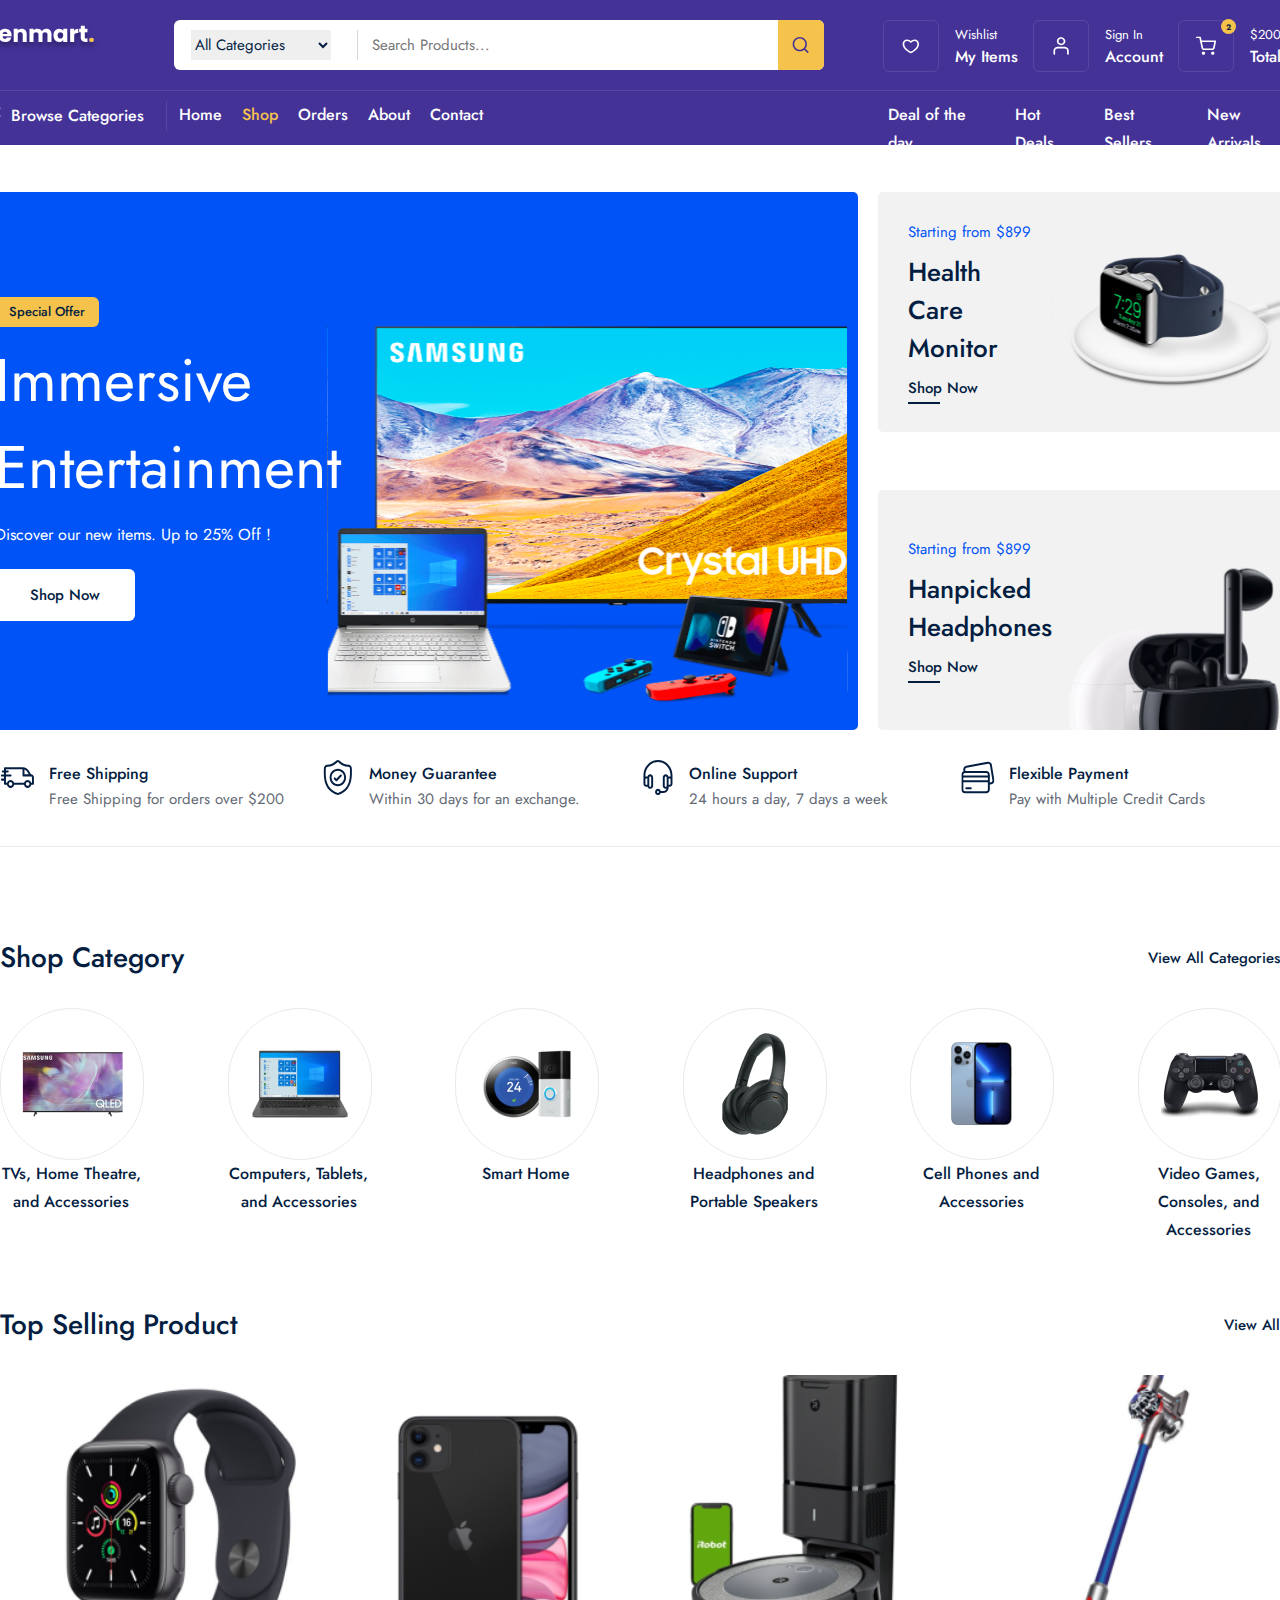
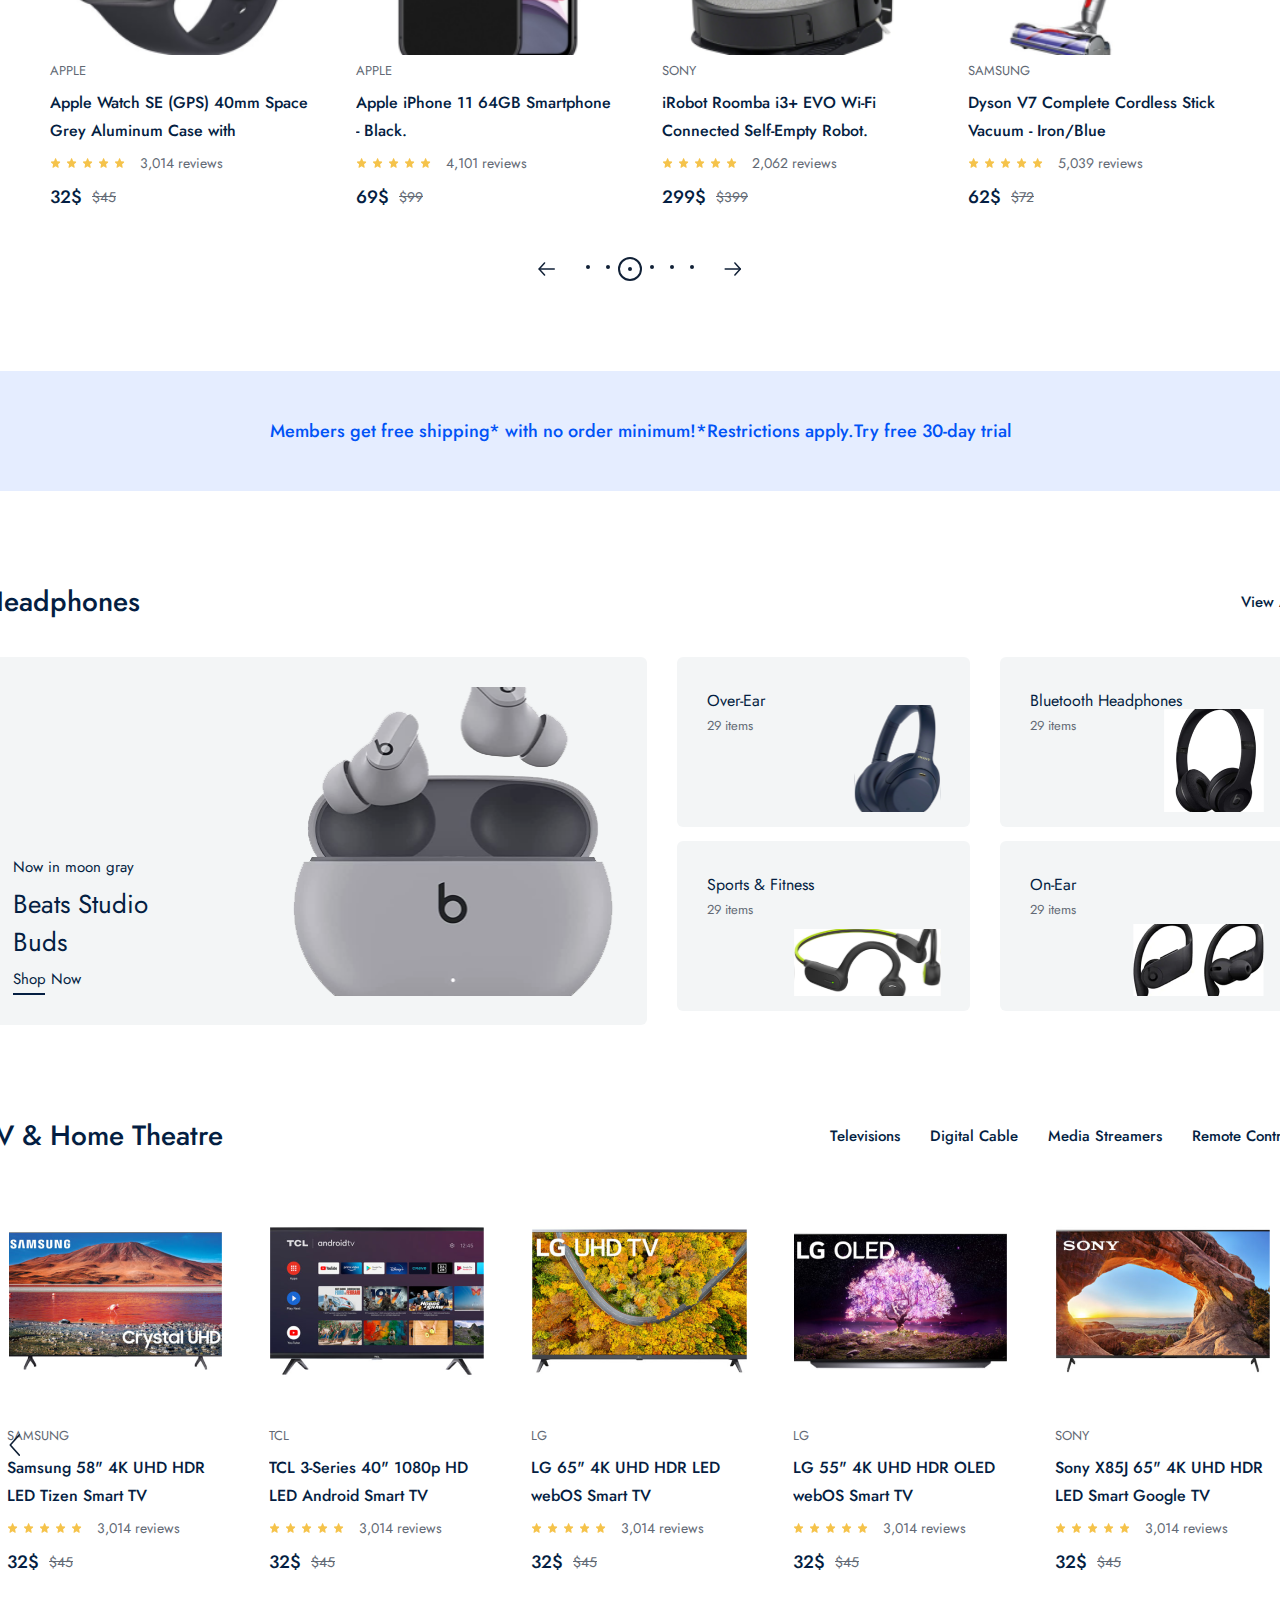
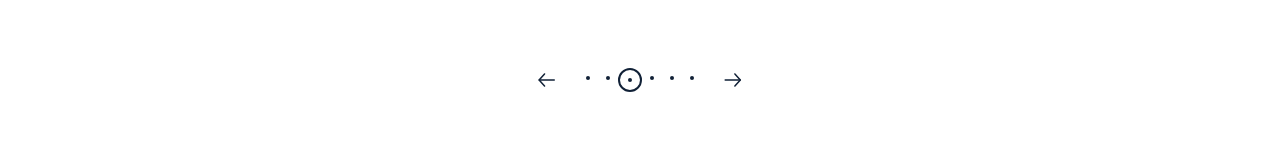
==== commit 230e3fc5: "feat: completed tv section view" ====
--- a/index.html
+++ b/index.html
@@ -225,7 +225,7 @@
         <div class="container">
           <div class="category_top">
             <span>Top Selling Product</span>
-            <a href="">View All Categories</a>
+            <a href="">View All </a>
           </div>
           <div class="product_wrapper">
             <div class="next_prev_box">
@@ -413,7 +413,7 @@
         <div class="container">
           <div class="category_top">
             <span>Headphones</span>
-            <a href="">View All Categories</a>
+            <a href="">View All </a>
           </div>
           <div class="spec_product_wrapper">
             <div class="big_product_box">
@@ -461,6 +461,198 @@
           </div>
         </div>
       </div>
+      <div class="tv_frame">
+        <div class="container">
+          <div class="category_top">
+            <span>TV & Home Theatre</span>
+            <div>
+              <a href="">Televisions</a>
+              <a href="">Digital Cable</a>
+              <a href="">Media Streamers</a>
+              <a href="">Remote Controls</a>
+            </div>
+          </div>
+          <div class="tv_wrapper">
+            <div class="next_prev_box">
+              <img src="public/images/icons/Arrows-1.svg" alt="" />
+            </div>
+            <div class="tv_product_boxes">
+              <div class="tv_product_box">
+                <div class="product_img">
+                  <a href="">
+                    <img src="public/images/products/samsung tv.png" alt="" />
+                  </a>
+                </div>
+                <div class="product_content_box">
+                  <span class="product_title">Samsung</span>
+                  <a href="">
+                    <p class="product_desc">
+                      Samsung 58" 4K UHD HDR LED Tizen Smart TV
+                    </p>
+                  </a>
+                  <div class="review_box">
+                    <img src="public/images/icons/star.svg" alt="" />
+                    <img src="public/images/icons/star.svg" alt="" />
+                    <img src="public/images/icons/star.svg" alt="" />
+                    <img src="public/images/icons/star.svg" alt="" />
+                    <img src="public/images/icons/star.svg" alt="" />
+                    <span>3,014 reviews</span>
+                  </div>
+                  <div class="price_box">
+                    <strong>32$</strong>
+                    <span>$45</span>
+                  </div>
+                </div>
+              </div>
+            </div>
+            <div class="tv_product_boxes">
+              <div class="tv_product_box">
+                <div class="product_img">
+                  <a href="">
+                    <img src="public/images/products/TCL.png" alt="" />
+                  </a>
+                </div>
+                <div class="product_content_box">
+                  <span class="product_title">TCL</span>
+                  <a href="">
+                    <p class="product_desc">
+                      TCL 3-Series 40" 1080p HD LED Android Smart TV (40S334-CA)
+                    </p>
+                  </a>
+                  <div class="review_box">
+                    <img src="public/images/icons/star.svg" alt="" />
+                    <img src="public/images/icons/star.svg" alt="" />
+                    <img src="public/images/icons/star.svg" alt="" />
+                    <img src="public/images/icons/star.svg" alt="" />
+                    <img src="public/images/icons/star.svg" alt="" />
+                    <span>3,014 reviews</span>
+                  </div>
+                  <div class="price_box">
+                    <strong>32$</strong>
+                    <span>$45</span>
+                  </div>
+                </div>
+              </div>
+            </div>
+            <div class="tv_product_boxes">
+              <div class="tv_product_box">
+                <div class="product_img">
+                  <a href="">
+                    <img src="public/images/products/LG UHD tv.png" alt="" />
+                  </a>
+                </div>
+                <div class="product_content_box">
+                  <span class="product_title">LG</span>
+                  <a href="">
+                    <p class="product_desc">
+                      LG 65" 4K UHD HDR LED webOS Smart TV
+                    </p>
+                  </a>
+                  <div class="review_box">
+                    <img src="public/images/icons/star.svg" alt="" />
+                    <img src="public/images/icons/star.svg" alt="" />
+                    <img src="public/images/icons/star.svg" alt="" />
+                    <img src="public/images/icons/star.svg" alt="" />
+                    <img src="public/images/icons/star.svg" alt="" />
+                    <span>3,014 reviews</span>
+                  </div>
+                  <div class="price_box">
+                    <strong>32$</strong>
+                    <span>$45</span>
+                  </div>
+                </div>
+              </div>
+            </div>
+            <div class="tv_product_boxes">
+              <div class="tv_product_box">
+                <div class="product_img">
+                  <a href="">
+                    <img src="public/images/products/LG OLED.png" alt="" />
+                  </a>
+                </div>
+                <div class="product_content_box">
+                  <span class="product_title">LG</span>
+                  <a href="">
+                    <p class="product_desc">
+                      LG 55" 4K UHD HDR OLED webOS Smart TV
+                    </p>
+                  </a>
+                  <div class="review_box">
+                    <img src="public/images/icons/star.svg" alt="" />
+                    <img src="public/images/icons/star.svg" alt="" />
+                    <img src="public/images/icons/star.svg" alt="" />
+                    <img src="public/images/icons/star.svg" alt="" />
+                    <img src="public/images/icons/star.svg" alt="" />
+                    <span>3,014 reviews</span>
+                  </div>
+                  <div class="price_box">
+                    <strong>32$</strong>
+                    <span>$45</span>
+                  </div>
+                </div>
+              </div>
+            </div>
+            <div class="tv_product_boxes">
+              <div class="tv_product_box">
+                <div class="product_img">
+                  <a href="">
+                    <img src="public/images/products/SONY.png" alt="" />
+                  </a>
+                </div>
+                <div class="product_content_box">
+                  <span class="product_title">SONY</span>
+                  <a href="">
+                    <p class="product_desc">
+                      Sony X85J 65" 4K UHD HDR LED Smart Google TV (KD65X85J)
+                    </p>
+                  </a>
+                  <div class="review_box">
+                    <img src="public/images/icons/star.svg" alt="" />
+                    <img src="public/images/icons/star.svg" alt="" />
+                    <img src="public/images/icons/star.svg" alt="" />
+                    <img src="public/images/icons/star.svg" alt="" />
+                    <img src="public/images/icons/star.svg" alt="" />
+                    <span>3,014 reviews</span>
+                  </div>
+                  <div class="price_box">
+                    <strong>32$</strong>
+                    <span>$45</span>
+                  </div>
+                </div>
+              </div>
+            </div>
+            <div class="next_prev_box">
+              <img src="public/images/icons/Arrows-2.svg" alt="" />
+            </div>
+          </div>
+          <div class="pagination_box">
+            <div class="pagination_main">
+              <img src="public/images/icons/arrow-right.svg" alt="" />
+              <div class="pagination_dot">
+                <div class="dot">
+                  <div></div>
+                </div>
+                <div class="dot">
+                  <div></div>
+                </div>
+                <div class="dot active">
+                  <div></div>
+                </div>
+                <div class="dot">
+                  <div></div>
+                </div>
+                <div class="dot">
+                  <div></div>
+                </div>
+                <div class="dot">
+                  <div></div>
+                </div>
+              </div>
+              <img src="public/images/icons/arrow-left.svg" alt="" />
+            </div>
+          </div>
+        </div>
+      </div>
     </div>
   </body>
 </html>
--- a/public/css/home.css
+++ b/public/css/home.css
@@ -12,6 +12,11 @@
   flex-direction: row;
   justify-content: space-between;
   align-items: center;
+}
+
+.container .category_top div {
+  display: flex;
+  flex-direction: row;
 }
 
 .container .category_top span {
@@ -25,6 +30,7 @@
 }
 
 .container .category_top a {
+  margin-left: 30px;
   font-family: "Jost";
   font-size: 0.9375rem;
   font-style: normal;
@@ -98,6 +104,149 @@
   background: #041e42;
 }
 
+.container .next_prev_box {
+  width: 25px;
+}
+
+.container .next_prev_box img {
+  position: absolute;
+  top: 50%;
+  cursor: pointer;
+}
+
+/* PRODUCT BOX */
+.container .product_box {
+  width: 306px;
+  height: 100%;
+
+  display: flex;
+  flex-direction: column;
+  /* cursor: pointer; */
+}
+
+.container .product_box .product_img_box {
+  width: 100%;
+  height: 280px;
+}
+
+.container .product_img_box .hover_box {
+  display: none;
+  width: 100%;
+  height: 100%;
+
+  flex-direction: column;
+  justify-content: flex-end;
+  align-items: center;
+}
+
+.container .hover_box button {
+  margin-bottom: 10px;
+  width: 260px;
+  height: 50px;
+
+  display: flex;
+  align-items: center;
+  justify-content: center;
+  outline: none;
+  border: none;
+
+  border-radius: 6px;
+  background: #0053f6;
+  box-shadow: 0px 5px 20px 0px rgba(0, 83, 246, 0.1);
+
+  color: var(--Bg-White, #fff);
+  text-align: center;
+
+  font-family: "Jost";
+  font-size: 0.9375rem;
+  font-style: normal;
+  font-weight: 500;
+  line-height: 1.375rem;
+}
+
+.container .product_img_box:hover .hover_box {
+  display: flex;
+}
+
+.container .product_content_box {
+  padding: 5px 22px;
+  width: 100%;
+  height: auto;
+  box-sizing: border-box;
+}
+
+.container .product_content_box .product_title {
+  color: var(--Color-Text-Light, #626974);
+  font-family: Jost;
+  font-size: 13px;
+  font-style: normal;
+  font-weight: 400;
+  line-height: 22px; /* 169.231% */
+  text-transform: uppercase;
+}
+
+.container .product_content_box .product_desc {
+  overflow: hidden;
+  height: 56px;
+  margin-top: 7px;
+  font-family: Jost;
+  font-size: 16px;
+  font-style: normal;
+  font-weight: 500;
+  line-height: 28px;
+
+  color: #041e42;
+}
+
+.container .product_content_box .review_box {
+  margin-top: 7px;
+  display: flex;
+  flex-direction: row;
+  align-items: center;
+}
+
+.container .review_box img {
+  margin-right: 5px;
+}
+
+.container .review_box span {
+  margin-left: 10px;
+
+  font-family: Jost;
+  font-size: 14px;
+  font-style: normal;
+  font-weight: 400;
+  line-height: 22px;
+  color: #626974;
+}
+
+.container .product_content_box .price_box {
+  margin-top: 10px;
+  display: flex;
+  flex-direction: row;
+  align-items: center;
+}
+
+.container .price_box strong {
+  font-family: Jost;
+  font-size: 18px;
+  font-style: normal;
+  font-weight: 500;
+  line-height: normal;
+  color: #041e42;
+}
+
+.container .price_box span {
+  margin-left: 10px;
+  color: #626974;
+  font-family: Jost;
+  font-size: 14px;
+  font-style: normal;
+  font-weight: 400;
+  line-height: 22px;
+  text-decoration-line: line-through;
+}
+
 /* HEADER */
 .header_frame {
   position: relative;
@@ -399,16 +548,6 @@
   justify-content: space-between;
 }
 
-.selling_product_frame .product_wrapper .next_prev_box {
-  width: 25px;
-}
-
-.selling_product_frame .next_prev_box img {
-  position: absolute;
-  top: 50%;
-  cursor: pointer;
-}
-
 .selling_product_frame .product_wrapper .product_boxes {
   position: relative;
   width: 1224px;
@@ -416,138 +555,6 @@
 
   display: flex;
   flex-direction: row;
-}
-
-.selling_product_frame .product_boxes .product_box {
-  width: 306px;
-  height: 100%;
-
-  display: flex;
-  flex-direction: column;
-  /* cursor: pointer; */
-}
-
-.selling_product_frame .product_box .product_img_box {
-  width: 100%;
-  height: 280px;
-}
-
-.selling_product_frame .product_img_box .hover_box {
-  display: none;
-  width: 100%;
-  height: 100%;
-
-  flex-direction: column;
-  justify-content: flex-end;
-  align-items: center;
-}
-
-.selling_product_frame .hover_box button {
-  margin-bottom: 10px;
-  width: 260px;
-  height: 50px;
-
-  display: flex;
-  align-items: center;
-  justify-content: center;
-  outline: none;
-  border: none;
-
-  border-radius: 6px;
-  background: #0053f6;
-  box-shadow: 0px 5px 20px 0px rgba(0, 83, 246, 0.1);
-
-  color: var(--Bg-White, #fff);
-  text-align: center;
-
-  font-family: "Jost";
-  font-size: 0.9375rem;
-  font-style: normal;
-  font-weight: 500;
-  line-height: 1.375rem;
-}
-
-.selling_product_frame .product_img_box:hover .hover_box {
-  display: flex;
-}
-
-.selling_product_frame .product_box .product_content_box {
-  padding: 5px 22px;
-  width: 100%;
-  height: auto;
-  box-sizing: border-box;
-}
-
-.selling_product_frame .product_content_box .product_title {
-  color: var(--Color-Text-Light, #626974);
-  font-family: Jost;
-  font-size: 13px;
-  font-style: normal;
-  font-weight: 400;
-  line-height: 22px; /* 169.231% */
-  text-transform: uppercase;
-}
-
-.selling_product_frame .product_content_box .product_desc {
-  overflow: hidden;
-  height: 56px;
-  margin-top: 7px;
-  font-family: Jost;
-  font-size: 16px;
-  font-style: normal;
-  font-weight: 500;
-  line-height: 28px;
-
-  color: #041e42;
-}
-
-.selling_product_frame .product_content_box .review_box {
-  margin-top: 7px;
-  display: flex;
-  flex-direction: row;
-  align-items: center;
-}
-
-.selling_product_frame .review_box img {
-  margin-right: 5px;
-}
-
-.selling_product_frame .review_box span {
-  margin-left: 10px;
-
-  font-family: Jost;
-  font-size: 14px;
-  font-style: normal;
-  font-weight: 400;
-  line-height: 22px;
-  color: #626974;
-}
-
-.selling_product_frame .product_content_box .price_box {
-  margin-top: 10px;
-  display: flex;
-  flex-direction: row;
-  align-items: center;
-}
-
-.selling_product_frame .price_box strong {
-  font-family: Jost;
-  font-size: 18px;
-  font-style: normal;
-  font-weight: 500;
-  line-height: normal;
-  color: #041e42;
-}
-
-.selling_product_frame .price_box span {
-  margin-left: 10px;
-  color: #626974;
-  font-family: Jost;
-  font-size: 14px;
-  font-style: normal;
-  font-weight: 400;
-  line-height: 22px;
-  text-decoration-line: line-through;
 }
 
 .home_page .adv_frame {
@@ -703,5 +710,60 @@
 .small_product_box img {
   position: absolute;
   right: 10%;
-  top: 40px;
-}
+  bottom: 15px;
+}
+
+/* TV FRAME */
+.home_page .tv_frame {
+  position: relative;
+  margin-top: 90px;
+  width: 100%;
+  height: auto;
+
+  display: flex;
+  flex-direction: row;
+  justify-content: center;
+}
+
+.tv_frame .container {
+  flex-direction: column;
+}
+
+.container .tv_wrapper {
+  margin-top: 30px;
+  width: 100%;
+  height: auto;
+
+  display: flex;
+  flex-direction: row;
+  justify-content: space-between;
+}
+
+.tv_wrapper .tv_product_boxes {
+  width: 1300px;
+  height: 452px;
+
+  display: flex;
+  flex-direction: row;
+}
+
+.tv_product_boxes .tv_product_box {
+  width: 260px;
+  height: 452px;
+
+  display: flex;
+  flex-direction: column;
+  align-items: center;
+
+  background: #ffffff;
+}
+
+.tv_product .product_img {
+  width: 100%;
+  height: 280px;
+
+  display: flex;
+  flex-direction: row;
+  justify-content: center;
+  align-items: center;
+}
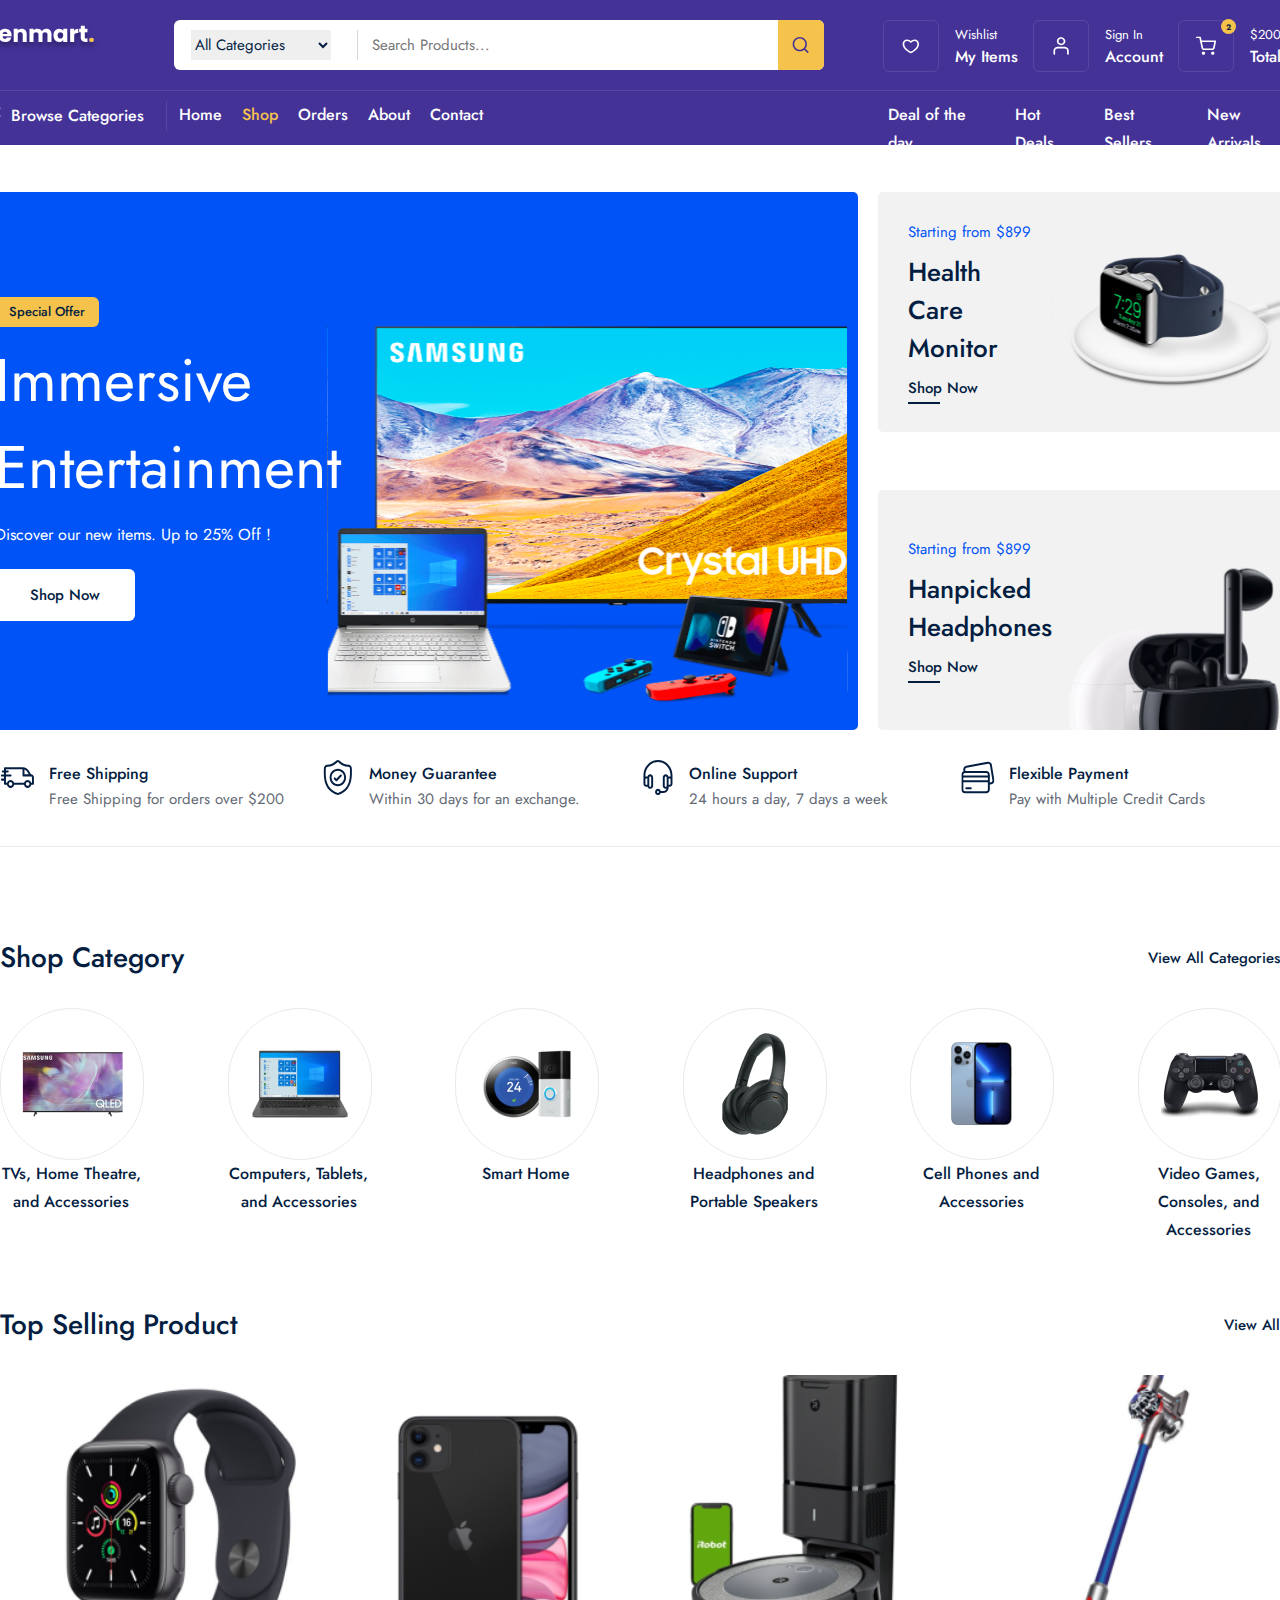
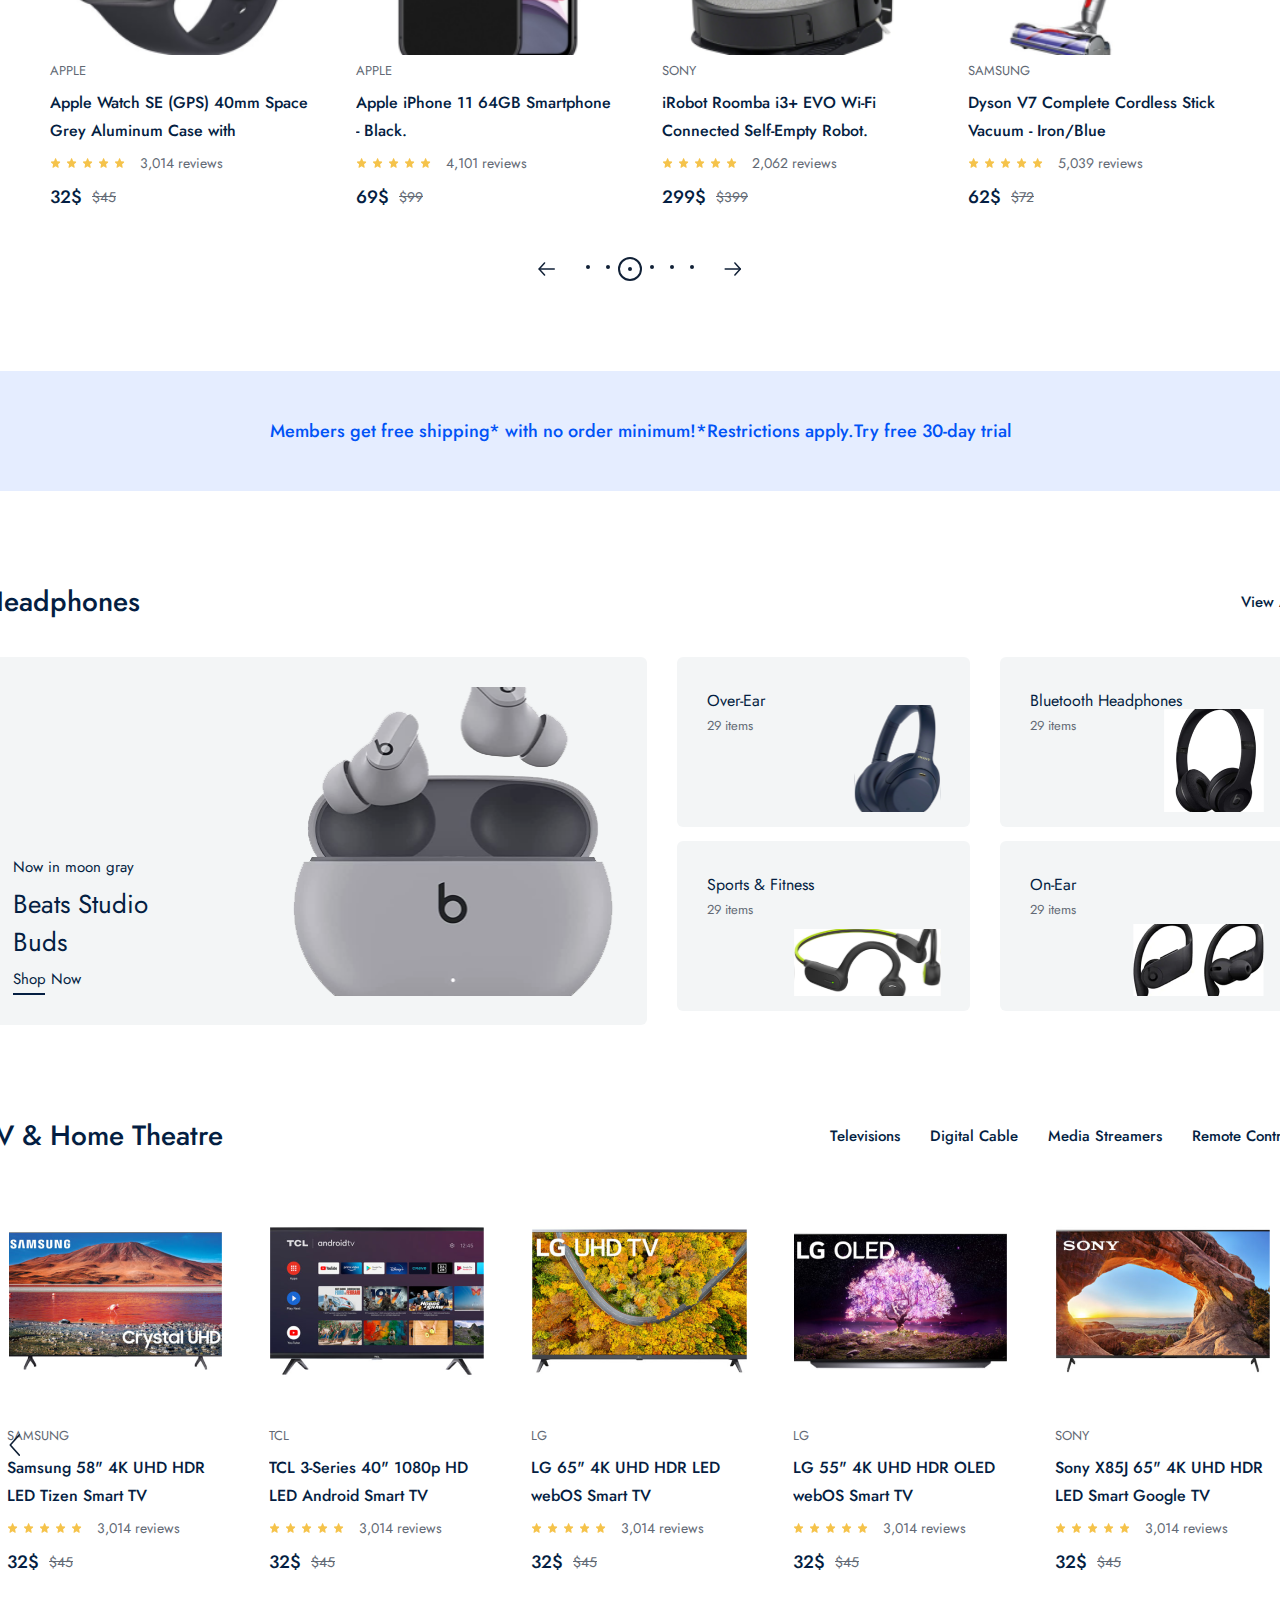
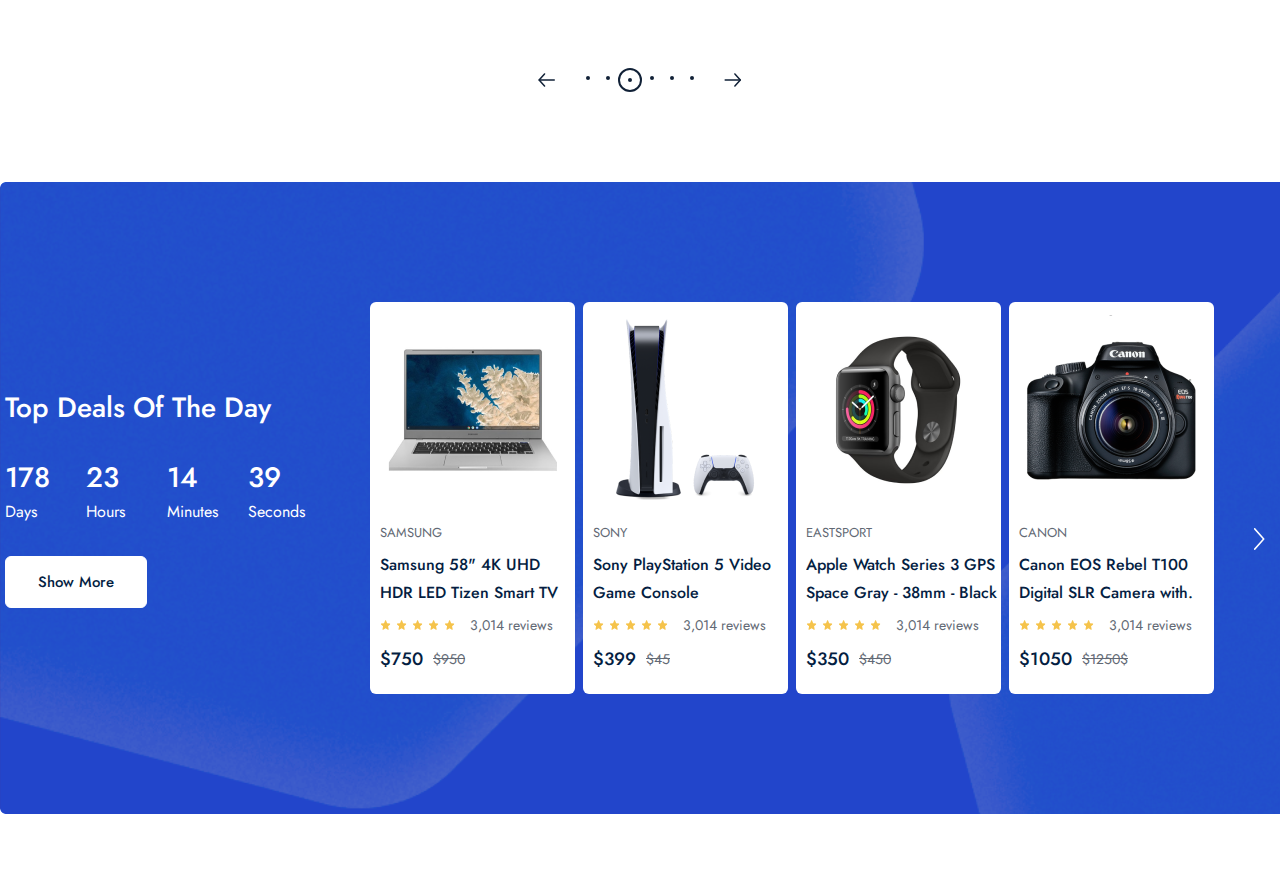
==== commit 92694c5c: "feat: completed event section view" ====
--- a/index.html
+++ b/index.html
@@ -653,6 +653,176 @@
           </div>
         </div>
       </div>
+      <div class="event_frame">
+        <div class="container">
+          <div class="event_content_box">
+            <span class="event_title">Top Deals of The Day</span>
+            <div class="timer_wrapper">
+              <div class="timer_box">
+                <strong>178</strong>
+                <span>Days</span>
+              </div>
+              <div class="timer_box">
+                <strong>23</strong>
+                <span>Hours</span>
+              </div>
+              <div class="timer_box">
+                <strong>14</strong>
+                <span>Minutes</span>
+              </div>
+              <div class="timer_box">
+                <strong>39</strong>
+                <span>Seconds</span>
+              </div>
+            </div>
+            <a href="">Show More</a>
+          </div>
+          <div class="event_product_wrapper">
+            <div class="next_prev_box">
+              <img
+                src="public/images/icons/Arrows-1.svg"
+                alt=""
+                class="white_svg"
+              />
+            </div>
+            <div class="event_product_boxes">
+              <div class="event_product_box">
+                <div class="event_product_img">
+                  <a href=""
+                    ><img
+                      src="public/images/products/samsung laptop.png"
+                      alt=""
+                  /></a>
+                </div>
+                <div class="product_content_box" style="padding: 0 0 0 10px">
+                  <span class="product_title">Samsung</span>
+                  <a href="">
+                    <a href=""
+                      ><p class="product_desc">
+                        Samsung 58" 4K UHD HDR LED Tizen Smart TV
+                      </p></a
+                    >
+                  </a>
+                  <div class="review_box">
+                    <img src="public/images/icons/star.svg" alt="" />
+                    <img src="public/images/icons/star.svg" alt="" />
+                    <img src="public/images/icons/star.svg" alt="" />
+                    <img src="public/images/icons/star.svg" alt="" />
+                    <img src="public/images/icons/star.svg" alt="" />
+                    <span>3,014 reviews</span>
+                  </div>
+                  <div class="price_box">
+                    <strong>$750</strong>
+                    <span>$950</span>
+                  </div>
+                </div>
+              </div>
+            </div>
+            <div class="event_product_boxes">
+              <div class="event_product_box">
+                <div class="event_product_img">
+                  <a href=""
+                    ><img
+                      src="public/images/products/Sony play station 5.png"
+                      alt=""
+                  /></a>
+                </div>
+                <div class="product_content_box" style="padding: 0 0 0 10px">
+                  <span class="product_title">SONY</span>
+                  <a href="">
+                    <a href=""
+                      ><p class="product_desc">
+                        Sony PlayStation 5 Video Game Console
+                      </p></a
+                    >
+                  </a>
+                  <div class="review_box">
+                    <img src="public/images/icons/star.svg" alt="" />
+                    <img src="public/images/icons/star.svg" alt="" />
+                    <img src="public/images/icons/star.svg" alt="" />
+                    <img src="public/images/icons/star.svg" alt="" />
+                    <img src="public/images/icons/star.svg" alt="" />
+                    <span>3,014 reviews</span>
+                  </div>
+                  <div class="price_box">
+                    <strong>$399</strong>
+                    <span>$45</span>
+                  </div>
+                </div>
+              </div>
+            </div>
+            <div class="event_product_boxes">
+              <div class="event_product_box">
+                <div class="event_product_img">
+                  <a href=""
+                    ><img src="public/images/products/apple watch 3.png" alt=""
+                  /></a>
+                </div>
+                <div class="product_content_box" style="padding: 0 0 0 10px">
+                  <span class="product_title">Eastsport</span>
+                  <a href="">
+                    <a href=""
+                      ><p class="product_desc">
+                        Apple Watch Series 3 GPS Space Gray - 38mm - Black
+                      </p></a
+                    >
+                  </a>
+                  <div class="review_box">
+                    <img src="public/images/icons/star.svg" alt="" />
+                    <img src="public/images/icons/star.svg" alt="" />
+                    <img src="public/images/icons/star.svg" alt="" />
+                    <img src="public/images/icons/star.svg" alt="" />
+                    <img src="public/images/icons/star.svg" alt="" />
+                    <span>3,014 reviews</span>
+                  </div>
+                  <div class="price_box">
+                    <strong>$350</strong>
+                    <span>$450</span>
+                  </div>
+                </div>
+              </div>
+            </div>
+            <div class="event_product_boxes">
+              <div class="event_product_box">
+                <div class="event_product_img">
+                  <a href="">
+                    <img src="public/images/products/Canon EOS.png" alt=""
+                  /></a>
+                </div>
+                <div class="product_content_box" style="padding: 0 0 0 10px">
+                  <span class="product_title">Canon</span>
+                  <a href="">
+                    <a href=""
+                      ><p class="product_desc">
+                        Canon EOS Rebel T100 Digital SLR Camera with.
+                      </p></a
+                    >
+                  </a>
+                  <div class="review_box">
+                    <img src="public/images/icons/star.svg" alt="" />
+                    <img src="public/images/icons/star.svg" alt="" />
+                    <img src="public/images/icons/star.svg" alt="" />
+                    <img src="public/images/icons/star.svg" alt="" />
+                    <img src="public/images/icons/star.svg" alt="" />
+                    <span>3,014 reviews</span>
+                  </div>
+                  <div class="price_box">
+                    <strong>$1050</strong>
+                    <span>$1250$</span>
+                  </div>
+                </div>
+              </div>
+            </div>
+            <div class="next_prev_box">
+              <img
+                src="public/images/icons/Arrows-2.svg"
+                alt=""
+                class="white_svg"
+              />
+            </div>
+          </div>
+        </div>
+      </div>
     </div>
   </body>
 </html>
--- a/public/css/home.css
+++ b/public/css/home.css
@@ -2,6 +2,10 @@
   padding-bottom: 60px;
   display: flex;
   flex-direction: column;
+}
+
+.white_svg {
+  filter: brightness(0) invert(1);
 }
 
 .container .category_top {
@@ -767,3 +771,128 @@
   justify-content: center;
   align-items: center;
 }
+
+/* EVENT */
+
+.home_page .event_frame {
+  position: relative;
+  margin-top: 90px;
+  width: 100%;
+  height: 632px;
+
+  display: flex;
+  flex-direction: row;
+  justify-content: center;
+
+  background-image: url("../images/other/Event\ background.png");
+}
+
+.event_frame .container {
+  flex-direction: row;
+  justify-content: center;
+}
+
+.container .event_content_box {
+  width: 340px;
+  height: auto;
+
+  display: flex;
+  flex-direction: column;
+  justify-content: center;
+}
+
+.event_content_box .event_title {
+  color: rgb(255, 255, 255);
+  font-family: Jost;
+  font-size: 28px;
+  font-weight: 500;
+  line-height: 40px;
+  text-transform: capitalize;
+}
+
+.event_content_box .timer_wrapper {
+  margin: 30px 0;
+  display: flex;
+  flex-direction: row;
+}
+
+.timer_wrapper .timer_box {
+  width: 81px;
+  height: auto;
+
+  display: flex;
+  flex-direction: column;
+}
+
+.timer_box strong {
+  color: rgb(255, 255, 255);
+  font-family: Jost;
+  font-size: 28px;
+  font-weight: 500;
+  line-height: 40px;
+}
+
+.timer_box span {
+  color: rgb(255, 255, 255);
+  font-family: Jost;
+  font-size: 16px;
+  font-weight: 400;
+  line-height: 28px;
+}
+
+.event_content_box a {
+  width: 140px;
+  height: 50px;
+
+  display: flex;
+  align-items: center;
+  justify-content: center;
+  text-transform: capitalize;
+
+  background: #ffffff;
+  border: 1px solid #ffffff;
+  border-radius: 6px;
+  font-family: "Jost";
+  font-size: 15px;
+  font-weight: 500;
+  line-height: 22px;
+  color: rgb(4, 30, 66);
+}
+
+.container .event_product_wrapper {
+  width: 930px;
+  height: auto;
+
+  display: flex;
+  flex-direction: row;
+}
+
+.event_product_wrapper .event_product_boxes {
+  position: relative;
+  width: auto;
+  height: auto;
+
+  display: flex;
+  flex-direction: row;
+  align-items: center;
+}
+
+.event_product_boxes .event_product_box {
+  margin-right: 8px;
+  width: 205px;
+  height: 392px;
+
+  display: flex;
+  flex-direction: column;
+  border-radius: 6px;
+  background-color: #ffffff;
+}
+
+.event_product_box .event_product_img {
+  width: 100%;
+  height: 220px;
+
+  display: flex;
+  align-items: center;
+  justify-content: center;
+}
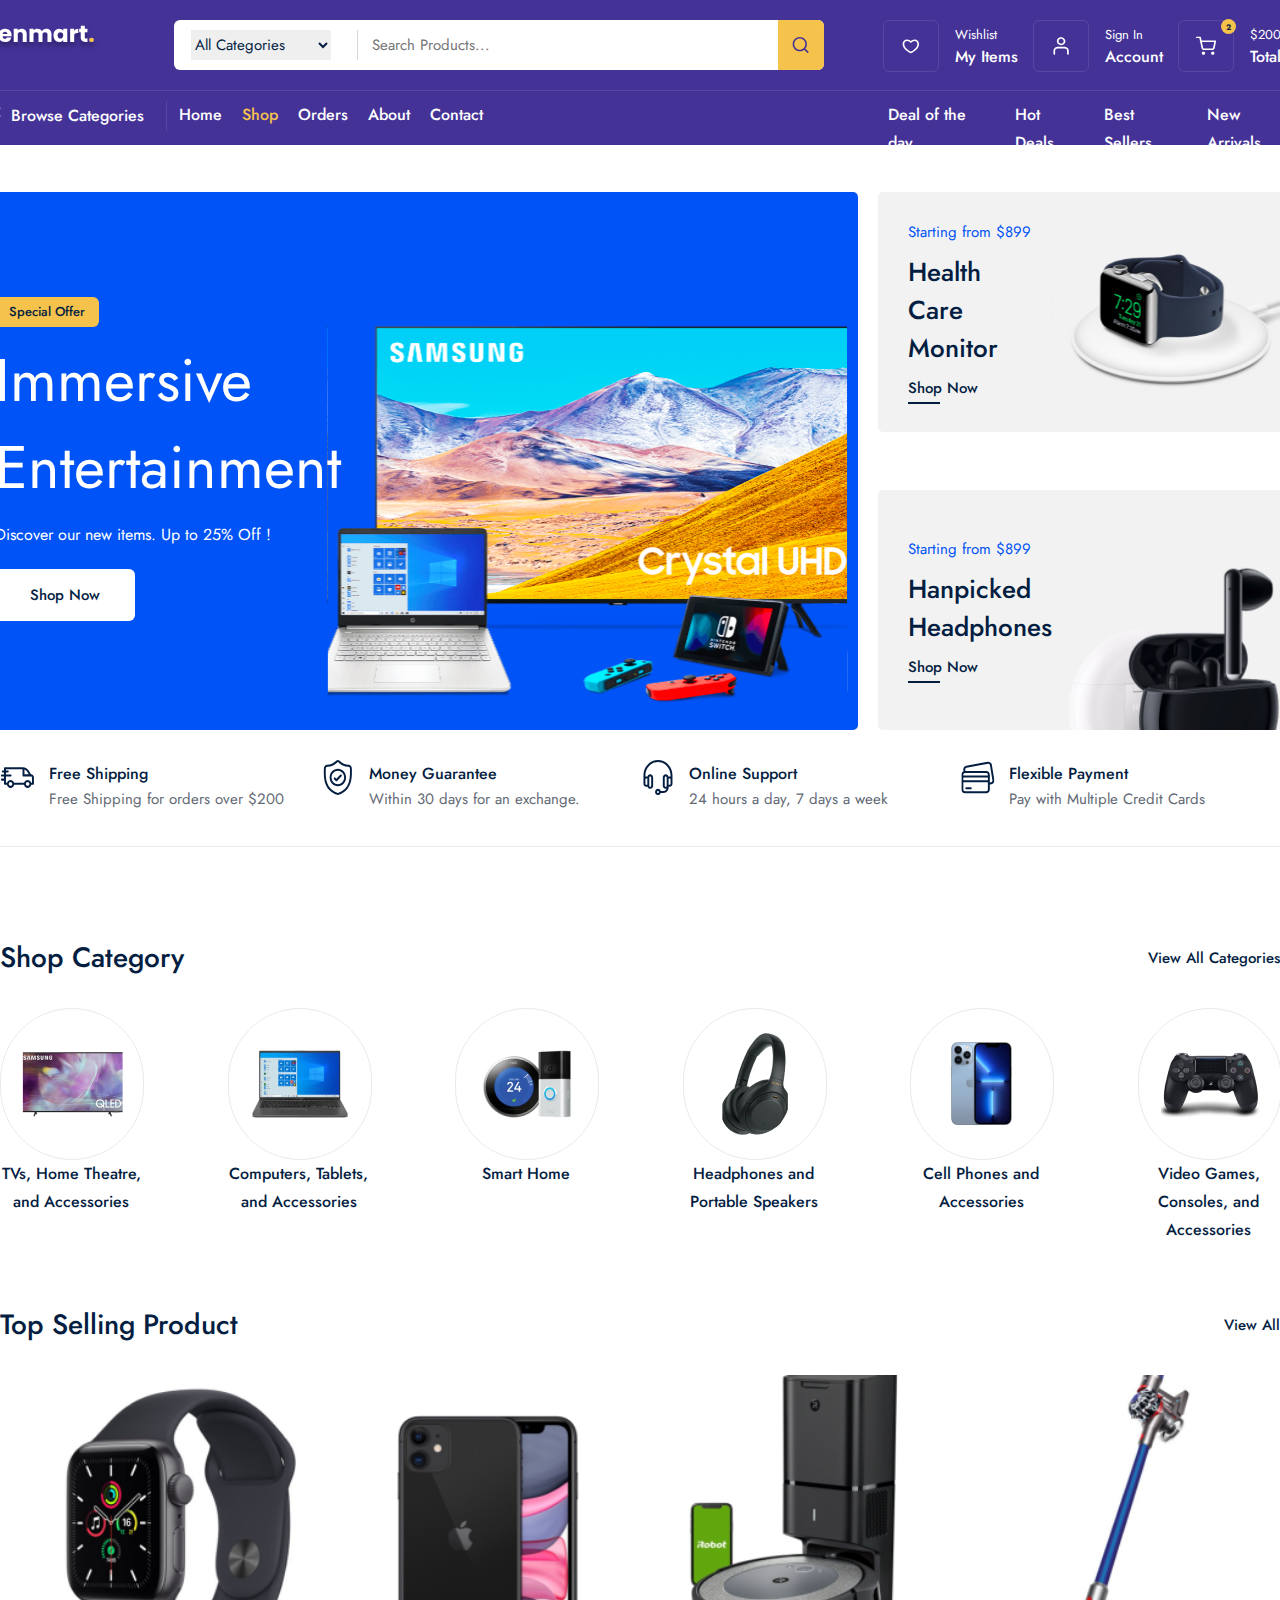
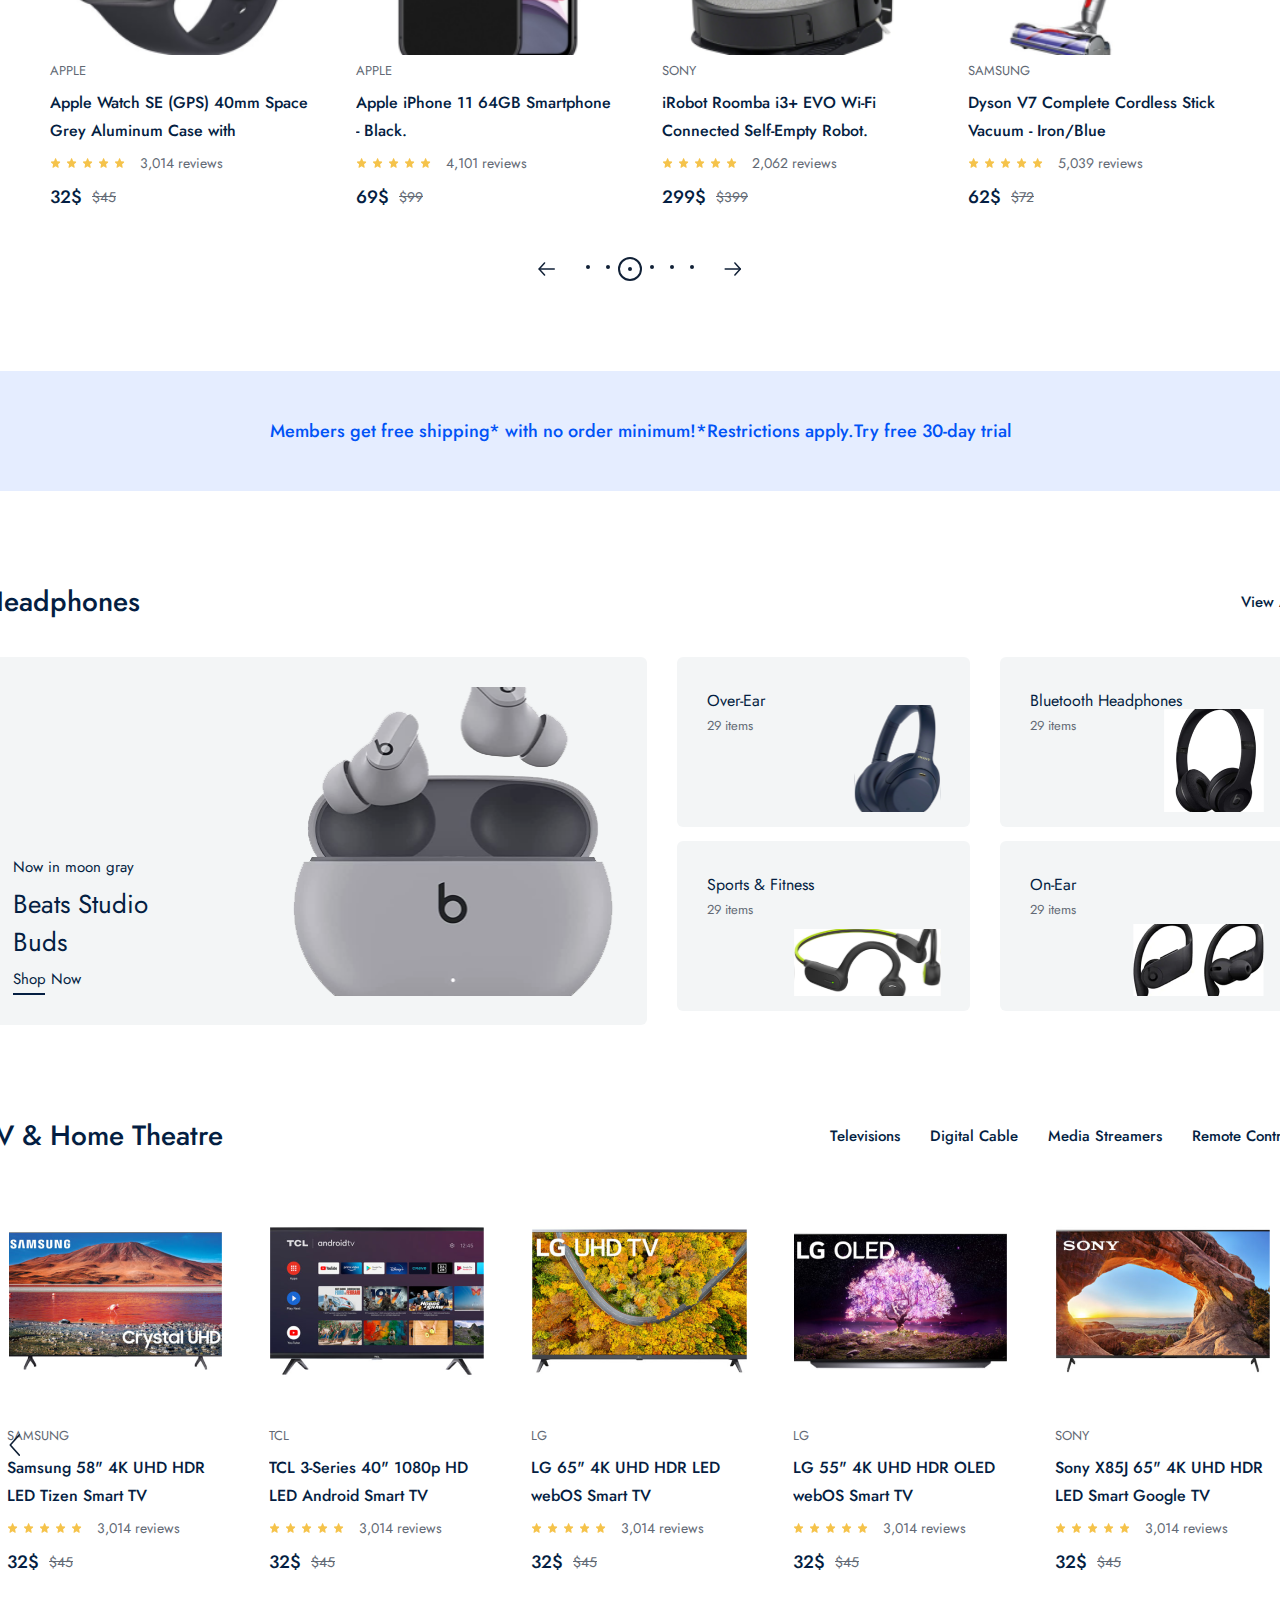
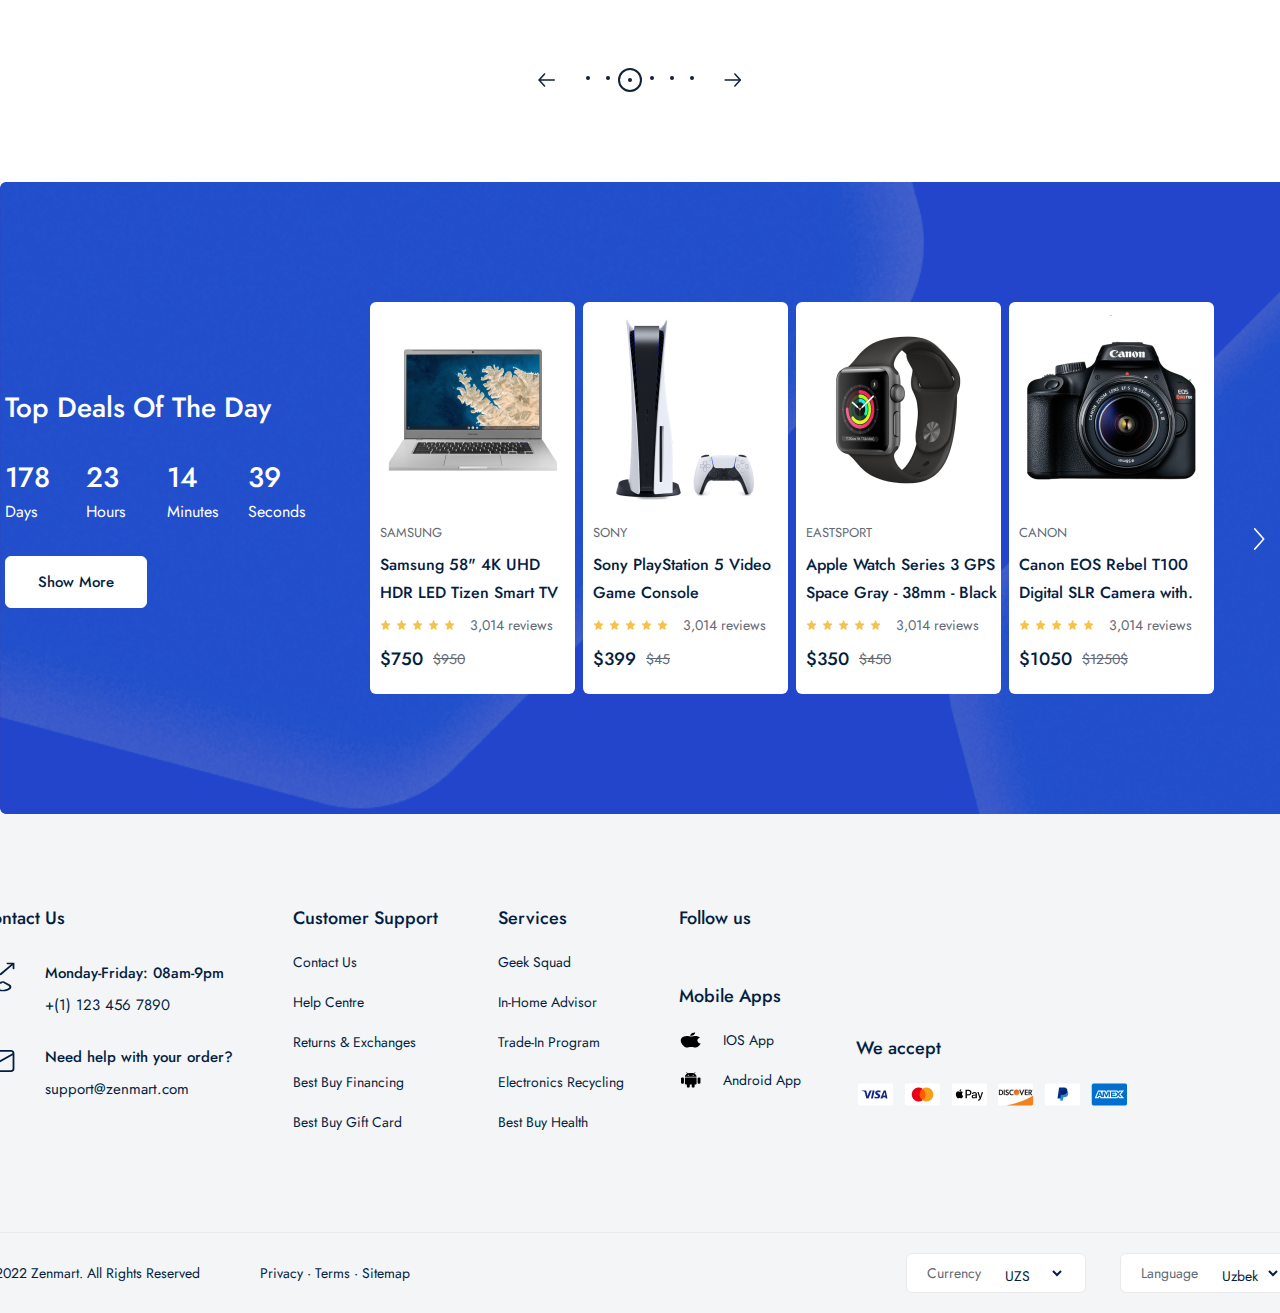
==== commit 1336cfde: "feat: completed footer section view" ====
--- a/index.html
+++ b/index.html
@@ -7,6 +7,13 @@
     <link
       href="https://fonts.googleapis.com/css2?family=Jost:ital,wght@0,100;0,200;0,300;0,400;0,500;0,600;0,700;0,800;0,900;1,100;1,200;1,300;1,400;1,500;1,600;1,700;1,800;1,900&display=swap"
       rel="stylesheet"
+    />
+    <link
+      rel="stylesheet"
+      href="https://cdnjs.cloudflare.com/ajax/libs/font-awesome/6.7.1/css/all.min.css"
+      integrity="sha512-5Hs3dF2AEPkpNAR7UiOHba+lRSJNeM2ECkwxUIxC1Q/FLycGTbNapWXB4tP889k5T5Ju8fs4b1P5z/iB4nMfSQ=="
+      crossorigin="anonymous"
+      referrerpolicy="no-referrer"
     />
     <link rel="stylesheet" href="public/css/command.css" />
     <link rel="stylesheet" href="public/css/home.css" />
@@ -823,6 +830,114 @@
           </div>
         </div>
       </div>
+      <div class="footer_frame">
+        <div class="container">
+          <div class="footer_top">
+            <div class="footer_contact_box">
+              <span class="footer_spec_title"> Contact Us</span>
+              <div class="footer_contact_main">
+                <img src="public/images/icons/phone-call 1.svg" alt="" />
+                <div>
+                  <strong>Monday-Friday: 08am-9pm</strong>
+                  <span>+(1) 123 456 7890</span>
+                </div>
+              </div>
+              <div class="footer_contact_main">
+                <img src="public/images/icons/email 1.svg" alt="" />
+                <div>
+                  <strong>Need help with your order?</strong>
+                  <span>support@zenmart.com</span>
+                </div>
+              </div>
+            </div>
+            <div class="footer_support_box">
+              <span class="footer_spec_title" style="margin-bottom: 10px"
+                >Customer Support</span
+              >
+              <a href="">Contact Us</a>
+              <a href="">Help Centre</a>
+              <a href="">Returns & Exchanges</a>
+              <a href="">Best Buy Financing</a>
+              <a href="">Best Buy Gift Card</a>
+            </div>
+            <div class="footer_support_box">
+              <span class="footer_spec_title" style="margin-bottom: 10px"
+                >Services</span
+              >
+              <a href="">Geek Squad</a>
+              <a href="">In-Home Advisor</a>
+              <a href="">Trade-In Program</a>
+              <a href="">Electronics Recycling</a>
+              <a href="">Best Buy Health</a>
+            </div>
+            <div class="footer_media_box">
+              <div class="footer_media_main">
+                <span class="footer_spec_title" style="margin-bottom: 20px"
+                  >Follow us</span
+                >
+                <div class="media_box">
+                  <i class="fa-brands fa-facebook-f"></i>
+                  <i class="fa-brands fa-twitter"></i>
+                  <i class="fa-brands fa-instagram"></i>
+                  <i class="fa-brands fa-linkedin-in"></i>
+                </div>
+              </div>
+              <div class="footer_media_main" style="margin-top: 30px">
+                <span class="footer_spec_title" style="margin-bottom: 20px"
+                  >Mobile Apps</span
+                >
+                <div class="mobile_app_box">
+                  <img src="public/images/icons/apple 1.svg" alt="" />
+                  <span>IOS App</span>
+                </div>
+                <div class="mobile_app_box">
+                  <img src="public/images/icons/android (1) 1.svg" alt="" />
+                  <span>Android App</span>
+                </div>
+              </div>
+            </div>
+            <div class="footer_media_box">
+              <div class="footer_media_main" style="margin-top: 130px">
+                <span class="footer_spec_title" style="margin-bottom: 20px"
+                  >We accept</span
+                >
+                <div class="card_box">
+                  <img src="public/images/icons/visa.png" alt="" />
+                  <img src="public/images/icons/mastercard.png" alt="" />
+                  <img src="public/images/icons/apllepay.png" alt="" />
+                  <img src="public/images/icons/discover.png" alt="" />
+                  <img src="public/images/icons/paypal.png" alt="" />
+                  <img src="public/images/icons/amex.png" alt="" />
+                </div>
+              </div>
+            </div>
+          </div>
+          <div class="footer_bottom">
+            <div class="footer_main">
+              <div class="footer_bottom_left">
+                <span>© 2022 Zenmart. All Rights Reserved</span>
+                <span>Privacy · Terms · Sitemap</span>
+              </div>
+              <div class="footer_bottom_right">
+                <div class="footer_select_box">
+                  <span>Currency</span>
+                  <select name="" id="">
+                    <option value="" selected>USD</option>
+                    <option value="" selected>UZS</option>
+                  </select>
+                </div>
+                <div class="footer_select_box">
+                  <span>Language</span>
+                  <select name="" id="">
+                    <option value="" selected>English</option>
+                    <option value="" selected>Uzbek</option>
+                  </select>
+                </div>
+              </div>
+            </div>
+          </div>
+        </div>
+      </div>
     </div>
   </body>
 </html>
--- a/public/css/command.css
+++ b/public/css/command.css
@@ -300,3 +300,237 @@
   line-height: 28px;
   color: #fff;
 }
+
+/* FOOTER */
+
+.footer_frame {
+  position: relative;
+  padding: 90px 0 20px;
+  width: 100%;
+  height: auto;
+  display: flex;
+  flex-direction: row;
+  justify-content: center;
+  background: #f3f5f6;
+}
+
+.footer_frame .footer_spec_title {
+  display: block;
+  margin-bottom: 30px;
+  font-family: Jost;
+  font-size: 18px;
+  font-style: normal;
+  font-weight: 500;
+  line-height: 28px;
+  color: #041e42;
+}
+
+.footer_frame .container {
+  flex-direction: column;
+}
+
+.footer_frame .container .footer_top {
+  width: 100%;
+  height: auto;
+
+  display: flex;
+  flex-direction: row;
+}
+
+.footer_frame .footer_top .footer_contact_box {
+  display: flex;
+  flex-direction: column;
+}
+
+.footer_frame .footer_contact_box .footer_contact_main {
+  margin-bottom: 30px;
+  display: flex;
+  flex-direction: row;
+}
+
+.footer_frame .footer_contact_main img {
+  width: 35px;
+  height: 30px;
+}
+
+.footer_frame .footer_contact_main div {
+  margin-left: 30px;
+  display: flex;
+  flex-direction: column;
+}
+
+.footer_frame .footer_contact_main div strong {
+  color: #041e42;
+  font-family: Jost;
+  font-size: 15px;
+  font-style: normal;
+  font-weight: 500;
+  line-height: 22px;
+}
+
+.footer_frame .footer_contact_main div span {
+  margin-top: 10px;
+  color: #041e42;
+  font-family: Jost;
+  font-size: 15px;
+  font-style: normal;
+  font-weight: 400;
+  line-height: 22px;
+}
+
+.footer_frame .footer_support_box {
+  margin-left: 60px;
+  display: flex;
+  flex-direction: column;
+}
+
+.footer_frame .footer_support_box a {
+  color: #041e42;
+  font-family: "Jost";
+  font-size: 14px;
+  font-style: normal;
+  font-weight: 400;
+  line-height: 40px;
+}
+
+.footer_frame .footer_media_box {
+  margin-left: 55px;
+  display: flex;
+  flex-direction: column;
+}
+
+.footer_frame .footer_media_box {
+  margin-left: 55px;
+
+  display: flex;
+  flex-direction: column;
+}
+
+.footer_frame .footer_media_main {
+  display: flex;
+  flex-direction: column;
+}
+
+.footer_frame .footer_media_main .media_box {
+  display: flex;
+  flex-direction: row;
+}
+
+.footer_frame .media_box i {
+  margin-right: 25px;
+}
+
+.footer_frame .footer_media_main .mobile_app_box {
+  margin-bottom: 20px;
+  display: flex;
+  flex-direction: row;
+  align-items: center;
+}
+
+.footer_frame .mobile_app_box img {
+  width: 24px;
+  height: 16px;
+}
+
+.footer_frame .mobile_app_box span {
+  margin-left: 20px;
+  font-family: Jost;
+  font-size: 14px;
+  font-style: normal;
+  font-weight: 400;
+
+  color: #041e42;
+}
+
+.footer_frame .footer_media_main .card_box {
+  width: 272px;
+
+  display: flex;
+  flex-direction: row;
+  justify-content: space-between;
+}
+
+.footer_frame .container .footer_bottom {
+  margin-top: 90px;
+  width: 100%;
+  height: 60px;
+
+  display: flex;
+  flex-direction: row;
+  align-items: flex-end;
+  border-top: 1px solid #eaeaea;
+}
+
+.footer_frame .footer_bottom .footer_main {
+  width: 100%;
+  height: auto;
+
+  display: flex;
+  flex-direction: row;
+}
+
+.footer_frame .footer_main .footer_bottom_left {
+  width: 940px;
+  height: auto;
+
+  display: flex;
+  flex-direction: row;
+}
+
+.footer_frame .footer_bottom_left span {
+  margin-right: 60px;
+  color: #041e42;
+  font-family: Jost;
+  font-size: 14px;
+  font-style: normal;
+  font-weight: 400;
+  line-height: 40px;
+}
+
+.footer_frame .footer_main .footer_bottom_right {
+  width: 400px;
+  height: auto;
+
+  display: flex;
+  flex-direction: row;
+  justify-content: space-between;
+}
+
+.footer_frame .footer_bottom_right .footer_select_box {
+  padding: 10px 20px;
+  width: 180px;
+  height: 40px;
+  display: flex;
+  flex-direction: row;
+  align-items: center;
+
+  border-radius: 6px;
+  border: 1px solid #eaeaea;
+  background: #fff;
+  box-sizing: border-box;
+}
+
+.footer_frame .footer_select_box span {
+  color: #626974;
+  font-family: Jost;
+  font-size: 14px;
+  font-style: normal;
+  font-weight: 400;
+}
+
+.footer_frame .footer_select_box select {
+  margin-left: 20px;
+  width: 70px;
+  height: 90%;
+
+  background: none;
+  border: none;
+  outline: none;
+  cursor: pointer;
+
+  color: #041e42;
+  font-family: "Jost";
+  font-size: 14px;
+  font-style: normal;
+  font-weight: 400;
+}
--- a/public/css/home.css
+++ b/public/css/home.css
@@ -1,5 +1,4 @@
 .home_page {
-  padding-bottom: 60px;
   display: flex;
   flex-direction: column;
 }
@@ -785,6 +784,7 @@
   justify-content: center;
 
   background-image: url("../images/other/Event\ background.png");
+  background-size: cover;
 }
 
 .event_frame .container {
